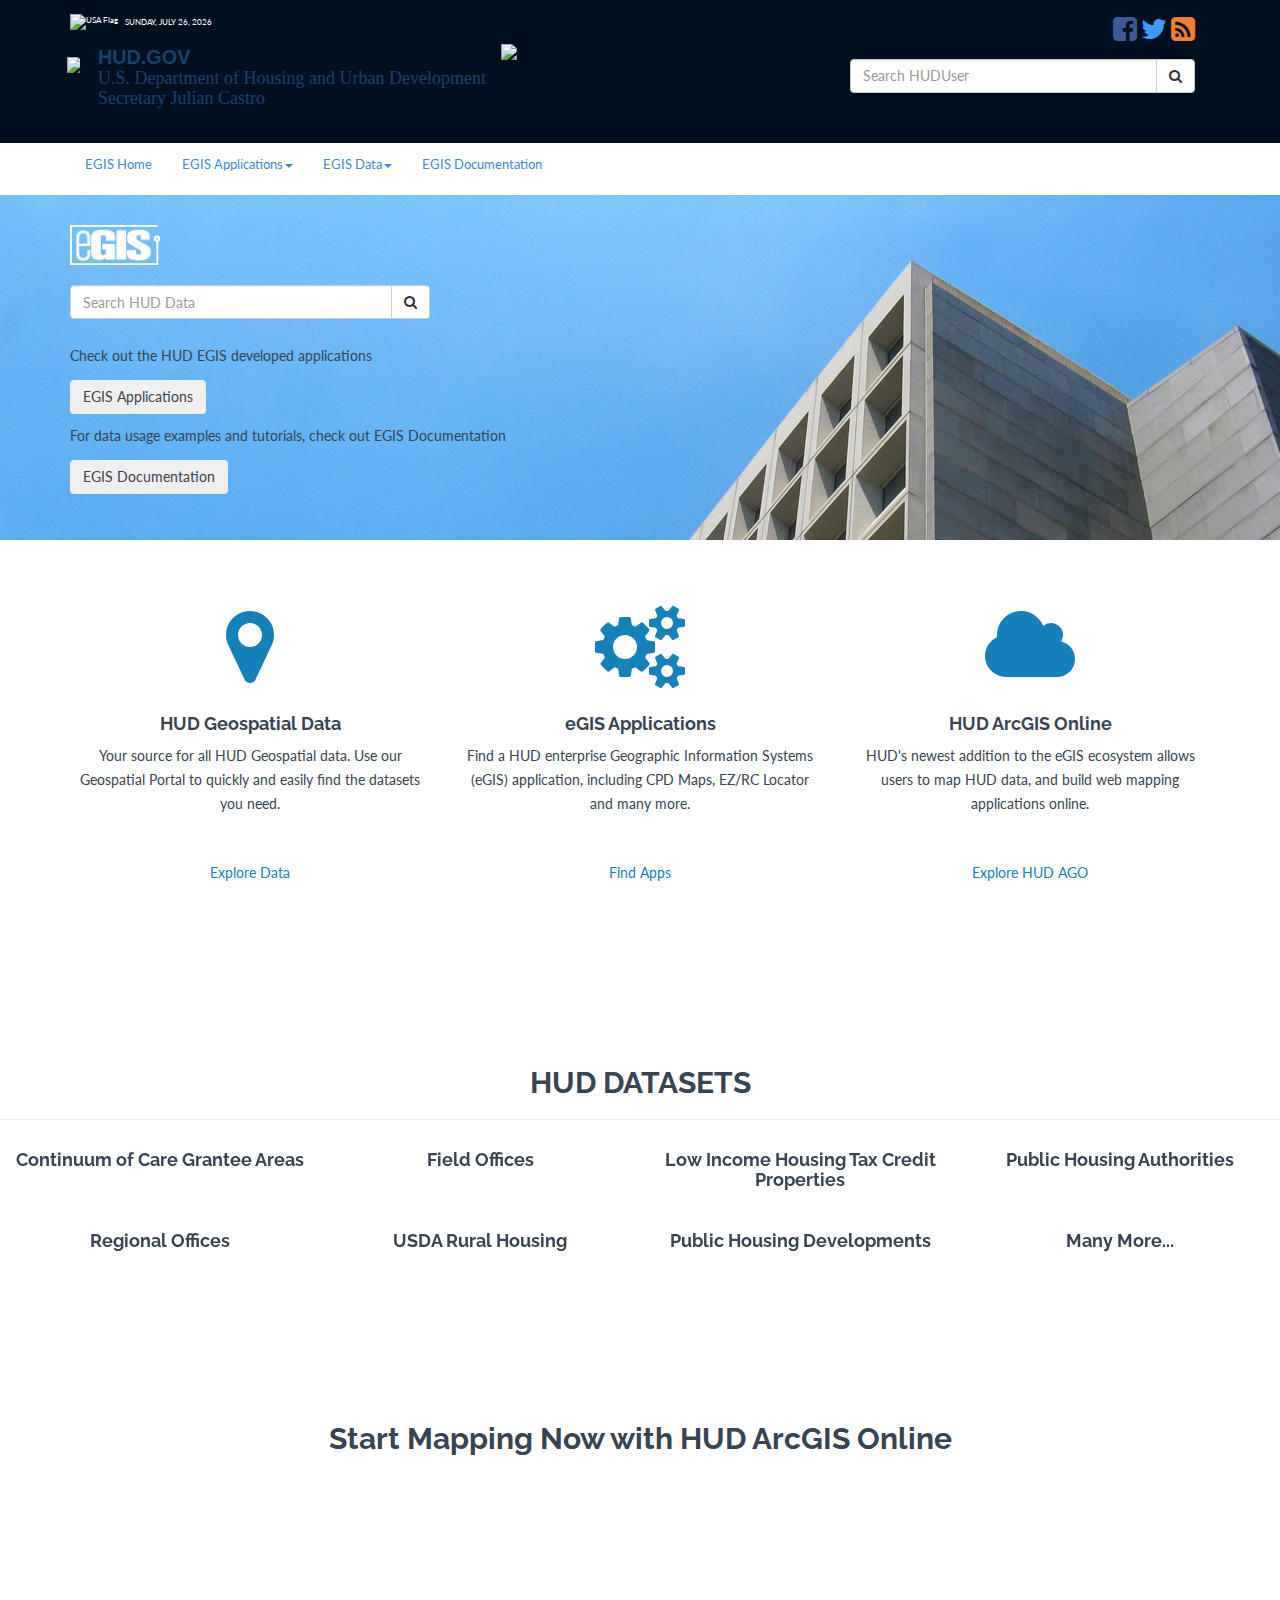
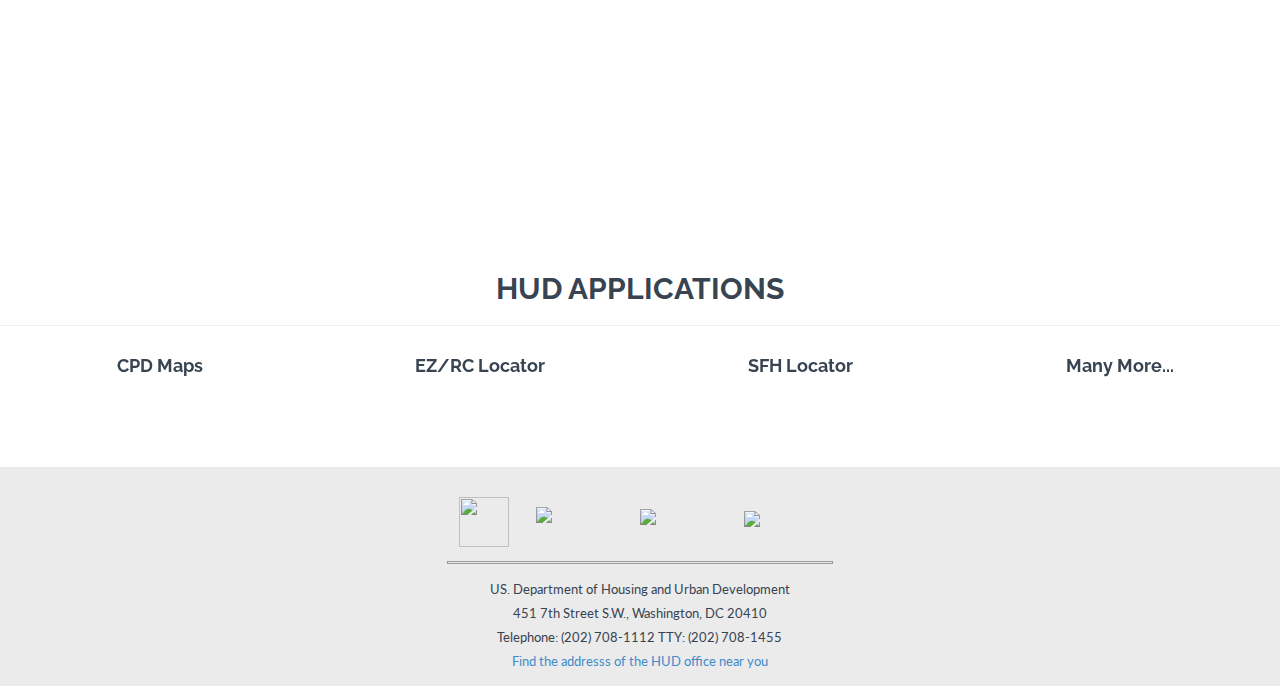
==== index.html @ 2d8fd002 "updated storefront design" ====
<!DOCTYPE html>
<html lang="en">
<head>
    <meta charset="utf-8">
    <meta http-equiv="X-UA-Compatible" content="IE=edge">
    <meta name="viewport" content="width=device-width, initial-scale=1">
    <meta name="description" content="">
    <meta name="author" content="">
    <link rel="apple-touch-icon" sizes="57x57" href="assets/ico/apple-touch-icon-57x57.png">
    <link rel="apple-touch-icon" sizes="60x60" href="assets/ico/apple-touch-icon-60x60.png">
    <link rel="apple-touch-icon" sizes="72x72" href="assets/ico/apple-touch-icon-72x72.png">
    <link rel="apple-touch-icon" sizes="76x76" href="assets/ico/apple-touch-icon-76x76.png">
    <link rel="apple-touch-icon" sizes="114x114" href="assets/ico/apple-touch-icon-114x114.png">
    <link rel="apple-touch-icon" sizes="120x120" href="assets/ico/apple-touch-icon-120x120.png">
    <link rel="apple-touch-icon" sizes="144x144" href="assets/ico/apple-touch-icon-144x144.png">
    <link rel="apple-touch-icon" sizes="152x152" href="assets/ico/apple-touch-icon-152x152.png">
    <link rel="apple-touch-icon" sizes="180x180" href="assets/ico/apple-touch-icon-180x180.png">
    <link rel="icon" type="image/png" href="assets/ico/favicon-32x32.png" sizes="32x32">
    <link rel="icon" type="image/png" href="assets/ico/android-chrome-192x192.png" sizes="192x192">
    <link rel="icon" type="image/png" href="assets/ico/favicon-95x96.png" sizes="96x96">
    <link rel="icon" type="image/png" href="assets/ico/favicon-16x16.png" sizes="16x16">
    <link rel="manifest" href="assets/ico/manifest.json">
    <meta name="msapplication-TileColor" content="#da532c">
    <meta name="msapplication-TileImage" content="assets/ico/mstile-144x144.png">
    <meta name="theme-color" content="#ffffff">

    <title>eGIS HUD</title>

    <!-- Bootstrap core CSS -->
    <link href="assets/css/bootstrap.css" rel="stylesheet">

    <!-- Custom styles for this template -->
    <link href="assets/css/style.css" rel="stylesheet">
    <!--<link href="assets/css/font-awesome.min.css" rel="stylesheet">-->
    <link rel="stylesheet" href="//maxcdn.bootstrapcdn.com/font-awesome/4.3.0/css/font-awesome.min.css">


    <!-- Just for debugging purposes. Don't actually copy this line! -->
    <!--[if lt IE 9]>
    <script src="../../assets/js/ie8-responsive-file-warning.js"></script><![endif]-->

    <!-- HTML5 shim and Respond.js IE8 support of HTML5 elements and media queries -->
    <!--[if lt IE 9]>
    <script src="https://oss.maxcdn.com/libs/html5shiv/3.7.0/html5shiv.js"></script>
    <script src="https://oss.maxcdn.com/libs/respond.js/1.4.2/respond.min.js"></script>
    <![endif]-->


    <script src="https://cdnjs.cloudflare.com/ajax/libs/modernizr/2.8.3/modernizr.min.js"></script>
</head>

<body>


<!-- Fixed navbar -->
<div class="navbar navbar-default navbar-fixed-top" role="navigation">
    <div class="container" >
        <!--<img src="http://www.huduser.org/portal/images/usaflag.gif" alt="USA Flag" width="21" height="13" style="position:absolute;">-->
        <div class="hidden-xs"><h7 style="color:white;font-size:.6em"><img src="http://www.huduser.org/portal/images/usaflag.gif" alt="USA Flag" width="21" height="13" hspace="0" vspace="0" style="padding-bottom:2px;padding-right:5px">
            <script language="JavaScript">

                var now = new Date();
                var days = new Array('SUNDAY','MONDAY','TUESDAY','WEDNESDAY','THURSDAY','FRIDAY','SATURDAY');
                var months = new Array('JANUARY','FEBRUARY','MARCH','APRIL','MAY','JUNE','JULY','AUGUST','SEPTEMBER','OCTOBER','NOVEMBER','DECEMBER');
                var date = ((now.getDate()<10) ? "0" : "")+ now.getDate();
                function fourdigits(number) {
                    return (number < 1000) ? number + 1900 : number;
                }
                today = days[now.getDay()] + ", " +
                months[now.getMonth()] + " " +
                date + ", " +
                (fourdigits(now.getYear())) ;
                document.write(today);

            </script></h7>
        </div>
        <div class="navbar-header">
            <button class="navbar-toggle" style="margin-top:auto; margin-bottom:auto; margin-right:0; font-size:1.3em; border:none" onclick="usersearch()" type="button" ><i class="fa fa-search"></i></button>
            <button id="ham-bx" class="navbar-toggle" style="margin-top:auto; margin-bottom:auto;margin-right:0;font-size:1.3em; border:none" data-toggle="collapse" data-target=".navbar-collapse"  type="button" style="border:none;"><i id="ham-x" class="fa fa-bars"></i></button>
            <a class="navbar-brand hidden-xs" href="index.html" title="eGIS HUD">
            <img style="margin:10px 0 0 -3px" src="http://www.huduser.org/portal/images/HUDUSER_logo2.png">
                </a>
            <a class="navbar-brand hidden-sm hidden-md hidden-lg" href="index.html" title="eGIS HUD" style="padding-right:0">
                <img style="margin:-10px 0 0 -3px" src="./assets/img/HU_logo_reversed_v5.png">
            </a>
            <a class="navbar-brand hidden-xs"><span>HUD.GOV</span><br>
            U.S. Department of Housing and Urban Development<br>
            Secretary Julian Castro</a>
            <a class="navbar-brand hidden-md hidden-sm hidden-xs"  href="http://portal.hud.gov/hudportal/HUD"><img style="margin-top:-13px" src="http://www.huduser.org/portal/css/images/HUD_logo2.png"></a>
        </div>
        <div class="navbar-collapse collapse navbar-right">
            <ul class="nav navbar-nav">
                <li>
                    <form class="navbar-form navbar-right hidden-xs" role="search" action="javascript: hudsearch2()">
                        <div class="form-group navbar-right col-sm-4 hidden-xs" style="margin-top:-50px">
                            <div class="text-right" style="margin-top:-25px;margin-bottom:15px">
                                <a id="facebook" href="http://www.facebook.com/pages/Washington-DC/HUD-USER/183685747712" style=""><i class="fa fa-facebook-square fa-2x"></i></a>
                                <a id="twitter-icon" href="http://twitter.com/HUDUSERNEWS"><i class="fa fa-twitter fa-2x"></i></a>
                                <a id="rss" href="http://www.huduser.org/portal/rss.html"><i class="fa fa-rss-square fa-2x"></i></a>
                            </div>
                            <div class="input-group">
                                <input type="text" class="form-control" placeholder="Search HUDUser" id="hudusersearch2">
                                <span class="input-group-btn">
                                    <button class="btn btn-default" onclick="hudsearch2()" type="button"><i class="fa fa-search"></i></button>
                                </span>
                            </div><!-- /input-group -->

                        </div>
                    </form>
                </li>
            </ul>
            <div class="container hidden-lg hidden-md hidden-sm" style="background:rgb(29,68,140);margin:0;padding:0">
                <ul align="center" class="nav navbar-nav" style="width:100%">
                    <li class="active"><a href="index.html">HOME</a></li>
                    <li class="dropdown">
                        <a href="intro.html" class="dropdown-toggle" data-toggle="dropdown" role="button" aria-expanded="false">ABOUT PD&R<span class="caret"></span></a>
                        <ul class="dropdown-menu" role="menu">
                            <li><a href="http://www.huduser.org/portal/about/pdrabout.html">About PD&R</a></li>
                            <li><a href="http://www.huduser.org/portal/publications/other/biennial_2013_2014.html">Binennial Report FY2013-2014</a></li>
                            <li><a href="http://www.huduser.org/portal/about/careers.html">Careers</a></li>
                            <li><a href="http://www.huduser.org/portal/about/events.html">Events</a></li>
                            <li><a href="http://www.huduser.org/portal/about/secaward.html">HUD Secretary's Award</a></li>
                            <li><a href="http://www.huduser.org/portal/publications/affhsg/strategic_plan_2014.html">HUD Strategic Plan 2014-2018</a></li>
                            <li><a href="http://www.huduser.org/hud_timeline/">HUD Historical Timeline</a></li>
                            <li><a href="http://www.huduser.org/portal/about/mission_and_background.html">Mission and Background</a></li>

                            <li class="dropdown dropdown-submenu dropdown-toggle" role="menu">
                                <a href="#" class="dropdown-toggle" data-toggle="dropdown">Organizational Charts</a>
                                <ul class="dropdown-menu">
                                    <li><a href="http://www.huduser.org/portal/about/org_charts.html">PD&R Organizational Chart</a></li>
                                    <li><a href="http://www.huduser.org/portal/about/org_charts.html">PD&R Field Economist Organizational Chart</a></li>
                                    <li><a href="http://www.huduser.org/portal/about/pdrdvsn_desc.html">Office/Division Descriptions</a></li>
                                </ul>
                            </li>

                            <li class="dropdown dropdown-submenu dropdown-toggle" role="menu">
                                <a href="#" class="dropdown-toggle" data-toggle="dropdown">Research</a>
                                <ul class="dropdown-menu">
                                    <li><a href="http://www.huduser.org/portal/about/research.html">Research</a></li>
                                    <li><a href="http://www.huduser.org/portal/about/current_research.html">Current Research</a></li>
                                    <li><a href="http://www.huduser.org/portal/oup/research_partnerships.html">Research Partnerships</a></li>
                                    <li><a href="http://www.huduser.org/portal/about/pdr_roadmap.html">Research Roadmap</a></li>
                                </ul>
                            </li>

                            <li><a href="http://www.huduser.org/portal/oup/home.html">The Office of University Partnerships (OUP)</a></li>
                        </ul>
                    </li>
                    <li class="dropdown">
                        <a href="intro.html" class="dropdown-toggle" data-toggle="dropdown" role="button" aria-expanded="false">RESEARCH & PUBLICATIONS<span class="caret"></span></a>
                        <ul class="dropdown-menu" role="menu">
                            <li><a href="intro.html">ABOUT PD&R</a></li>
                            <li><a href="intro.html">ABOUT PD&R</a></li>
                        </ul>
                    </li>
                    <li class="dropdown">
                        <a href="intro.html" class="dropdown-toggle" data-toggle="dropdown" role="button" aria-expanded="false">DATASETS<span class="caret"></span></a>
                        <ul class="dropdown-menu" role="menu">
                            <li><a href="intro.html">ABOUT PD&R</a></li>
                            <li><a href="intro.html">ABOUT PD&R</a></li>
                        </ul>
                    </li>
                    <li class="dropdown">
                        <a href="intro.html" class="dropdown-toggle" data-toggle="dropdown" role="button" aria-expanded="false">INITIATIVES<span class="caret"></span></a>
                        <ul class="dropdown-menu" role="menu">
                            <li><a href="intro.html">ABOUT PD&R</a></li>
                            <li><a href="intro.html">ABOUT PD&R</a></li>
                        </ul>
                    </li>
                    <li class="dropdown">
                        <a href="intro.html" class="dropdown-toggle" data-toggle="dropdown" role="button" aria-expanded="false">QUICK LINKS<span class="caret"></span></a>
                        <ul class="dropdown-menu" role="menu">
                            <li><a href="intro.html">ABOUT PD&R</a></li>
                            <li><a href="intro.html">ABOUT PD&R</a></li>
                        </ul>
                    </li>
                    <li><a href="docs.html">EVENTS</a></li>
                </ul>
            </div>
        </div>
        <!--/.nav-collapse -->
        <div id="searchtoggle" style="background-color:rgba(0,0,0,0)">
            <form class="navbar-form navbar-right" role="search" action="javascript: hudsearch()">
                <div class="form-group navbar-right col-sm-4">
                    <div class="input-group">
                        <input type="text" class="form-control" placeholder="Search HUDUser" id="hudusersearch">
                                <span class="input-group-btn">
                                    <button class="btn btn-default" onclick="hudsearch()" type="button"><i class="fa fa-search"></i></button>
                                </span>
                    </div><!-- /input-group -->
                </div>
            </form>
        </div>
    </div>
</div>
<div class="hidden-xs" style="background:white;width:100%">
    <div class="container" style="margin-top:140px;background:white;margin-bottom:5px">
        <ul id="link-bar" align="center" class="nav navbar-nav" style="font-size:.9em">
            <li class="active"><a href="index.html">EGIS Home</a></li>
            <li class="dropdown">
                <a href="applications.html" class="dropdown-toggle" data-toggle="dropdown" role="button" aria-expanded="false">EGIS Applications<span class="caret"></span></a>
                <ul class="dropdown-menu" role="menu">
                    <li><a href="http://egis.hud.gov/ezrclocator">EZ/RC Locator</a></li>
                    <li><a href="http://sfgis.hud.gov/index.html">SFH Locator</a></li>
                    <li><a href="http://egis.hud.gov/cpdmaps/">CPD Maps</a></li>
                    <li><a href="http://lai.locationaffordability.info">LAI</a></li>
                    <li><a href="applications.html">View All</a></li>
                </ul>
            </li>
            <li class="dropdown">
                <a href="http://applications.html" class="dropdown-toggle" data-toggle="dropdown" role="button" aria-expanded="false">EGIS Data<span class="caret"></span></a>
                <ul class="dropdown-menu" role="menu">
                    <li><a href="http://egis.hud.opendata.arcgis.com#/datasets?q=Fair Market Rents">Fair Market Rents</a></li>
                    <li><a href="http://egis.hud.opendata.arcgis.com#/datasets?q=Public Housing Buildings">Public Housing Buildings</a></li>
                    <li><a href="#">Public Housing Developments</a></li>
                    <li><a href="#">Qualified Census Tract Locator</a></li>
                    <li><a href="http://egis.hud.opendata.arcgis.com">View All</a></li>
                </ul>
            </li>
            <li><a href="docs.html">EGIS Documentation</a></li>
        </ul>
    </div>
</div>

<div id="map-par">
    <div class="container">
        <!--<h1 class="hud-title">HUD GEO</h1>-->
        <img src="assets/img/egis_1.gif" style="height:40px;margin-bottom:20px">
        <div id="search-par" class="col-xs-12" style="padding-left:0">
            <form class="" role="search" action="javascript: search()">
                <div class="form-group col-sm-4" style="padding-left:0;margin-left:0">
                    <div class="input-group">
                        <input type="text" class="form-control" placeholder="Search HUD Data" id="search-input">
                                <span class="input-group-btn">
                                    <button class="btn btn-default" onclick="search()" type="button"><i class="fa fa-search"></i></button>
                                </span>
                    </div><!-- /input-group -->
                </div>
            </form>
        </div>
        <div class="col-xs-12" style="padding-left:0">
            <p>Check out the HUD EGIS developed applications</p>
            <button onclick="window.location = './applications.html'" class="btn">EGIS Applications</button>
        </div>
        <div class="col-xs-12" style="padding-left:0">
            <p>For data usage examples and tutorials, check out EGIS Documentation</p>
            <button onclick="window.location = './docs.html'" class="btn">EGIS Documentation</button>
        </div>

    </div>
</div>

<!-- *****************************************************************************************************************
 CONTAINER DIV
 ***************************************************************************************************************** -->
<div id="contain-par" style="position: absolute; width:100%; top: 540px; background-color:white; z-index: 2;">

    <!-- *****************************************************************************************************************
     QUICK LINKS
     ***************************************************************************************************************** -->
    <div id="service" style="margin-top:50px">
        <div class="container">
            <div class="row centered">
                <div class="col-md-4">
                    <i class="fa fa-map-marker" style="font-size:6em"></i>
                    <h4>HUD Geospatial Data</h4>

                    <p>Your source for all HUD Geospatial data. Use our Geospatial Portal to quickly and easily find the
                        datasets you need.</p>

                    <p><br/><a href="" class="btn btn-theme">Explore Data</a></p>
                </div>
                <div class="col-md-4">
                    <i class="fa fa-gears" style="font-size:6em"></i>
                    <h4>eGIS Applications</h4>

                    <p>Find a HUD enterprise Geographic Information Systems (eGIS) application, including CPD Maps,
                        EZ/RC Locator and many more.</p>

                    <p><br/><a href="http://zillowhack.hud.opendata.arcgis.com" class="btn btn-theme">Find Apps</a>
                    </p>
                </div>
                <div class="col-md-4">
                    <i class="fa fa-cloud" style="font-size:6em"></i>
                    <h4>HUD ArcGIS Online</h4>

                    <p>HUD's newest addition to the eGIS ecosystem allows users to map HUD data, and build web mapping
                        applications online.</p>

                    <p><br/><a href="docs.html" class="btn btn-theme">Explore HUD AGO</a></p>
                </div>
            </div>
        </div>
    </div>

    <!-- *****************************************************************************************************************
     DATASET SECTION
     ***************************************************************************************************************** -->
    <div id="portfoliowrap">
        <h2>HUD DATASETS</h2>
        <hr>

        <div class="portfolio-centered">
            <div class="recentitems portfolio">
                <div class="portfolio-item graphic-design">
                    <div class="he-wrap tpl6">
                        <h4>Continuum of Care Grantee Areas</h4>
                        <img src="assets/img/dataset_icons/coc.png" alt="">

                        <div class="he-view">
                            <div class="bg a0" data-animate="fadeIn">
                                <h3 class="a1" data-animate="fadeInDown">Continuum of Care Grantee Areas</h3>
                                <a href="http://zillowhack.hud.opendata.arcgis.com/datasets/e29dca94b6924766a124d7c767e03b75_0"
                                   class="dmbutton a2" data-animate="fadeInUp"><i class="fa fa-search"></i></a>
                                <a href="http://services.arcgis.com/VTyQ9soqVukalItT/arcgis/rest/services/FairMarketRents/FeatureServer/0/query?outFields=*&where=1%3D1"
                                   class="dmbutton a2" data-animate="fadeInUp"><i class="fa fa-link"></i></a>
                            </div>
                            <!-- he bg -->
                        </div>
                        <!-- he view -->
                    </div>
                    <!-- he wrap -->
                </div>
                <!-- end col-12 -->

                <div class="portfolio-item web-design">
                    <div class="he-wrap tpl6">
                        <h4>Field Offices</h4>
                        <img src="assets/img/dataset_icons/Field%20Offices.png" alt="">

                        <div class="he-view">
                            <div class="bg a0" data-animate="fadeIn">
                                <h3 class="a1" data-animate="fadeInDown">Field Offices</h3>
                                <a href="http://zillowhack.hud.opendata.arcgis.com/datasets/42c4d3d6648c4d5196fa0002af457383_0"
                                   class="dmbutton a2" data-animate="fadeInUp"><i class="fa fa-search"></i></a>
                                <a href="http://services.arcgis.com/VTyQ9soqVukalItT/arcgis/rest/services/HCVByTract/FeatureServer/0/query?outFields=*&where=1%3D1"
                                   class="dmbutton a2" data-animate="fadeInUp"><i class="fa fa-link"></i></a>
                            </div>
                            <!-- he bg -->
                        </div>
                        <!-- he view -->
                    </div>
                    <!-- he wrap -->
                </div>
                <!-- end col-12 -->

                <div class="portfolio-item graphic-design">
                    <div class="he-wrap tpl6">
                        <h4>Low Income Housing Tax Credit Properties</h4>
                        <img src="assets/img/dataset_icons/lihtc.png" alt="">

                        <div class="he-view">
                            <div class="bg a0" data-animate="fadeIn">
                                <h3 class="a1" data-animate="fadeInDown">Low Income Housing Tax Credit Properties</h3>
                                <a href="http://zillowhack.hud.opendata.arcgis.com/datasets/c0d79831f95c46018349657dc768ddc4_0"
                                   class="dmbutton a2" data-animate="fadeInUp"><i class="fa fa-search"></i></a>
                                <a href="http://services.arcgis.com/VTyQ9soqVukalItT/arcgis/rest/services/LIHTC/FeatureServer/0/query?outFields=*&where=1%3D1"
                                   class="dmbutton a2" data-animate="fadeInUp"><i class="fa fa-link"></i></a>
                            </div>
                            <!-- he bg -->
                        </div>
                        <!-- he view -->
                    </div>
                    <!-- he wrap -->
                </div>
                <!-- end col-12 -->

                <div class="portfolio-item graphic-design">
                    <div class="he-wrap tpl6">
                        <h4>Public Housing Authorities</h4>
                        <img src="assets/img/dataset_icons/pha.png" alt="">

                        <div class="he-view">
                            <div class="bg a0" data-animate="fadeIn">
                                <h3 class="a1" data-animate="fadeInDown">Public Housing Authorities</h3>
                                <a href="http://zillowhack.hud.opendata.arcgis.com/datasets/c55eb46fbc3b472cabd0c2a41f805261_0"
                                   class="dmbutton a2" data-animate="fadeInUp"><i class="fa fa-search"></i></a>
                                <a href="http://services.arcgis.com/VTyQ9soqVukalItT/arcgis/rest/services/MultiFamilyProperties/FeatureServer/0/query?outFields=*&where=1%3D1"
                                   class="dmbutton a2" data-animate="fadeInUp"><i class="fa fa-link"></i></a>
                            </div>
                            <!-- he bg -->
                        </div>
                        <!-- he view -->
                    </div>
                    <!-- he wrap -->
                </div>
                <!-- end col-12 -->

                <div class="portfolio-item books">
                    <div class="he-wrap tpl6">
                        <h4>Regional Offices</h4>
                        <img src="assets/img/dataset_icons/Regional%20Offices.png" alt="">

                        <div class="he-view">
                            <div class="bg a0" data-animate="fadeIn">
                                <h3 class="a1" data-animate="fadeInDown">Regional Offices</h3>
                                <a href="http://zillowhack.hud.opendata.arcgis.com/datasets/0e99651ec61242648f3128e8fd36be4d_0"
                                   class="dmbutton a2" data-animate="fadeInUp"><i class="fa fa-search"></i></a>
                                <a href="http://services.arcgis.com/VTyQ9soqVukalItT/arcgis/rest/services/PublicHousingAuthorities/FeatureServer/0/query?outFields=*&where=1%3D1"
                                   class="dmbutton a2" data-animate="fadeInUp"><i class="fa fa-link"></i></a>
                            </div>
                            <!-- he bg -->
                        </div>
                        <!-- he view -->
                    </div>
                    <!-- he wrap -->
                </div>
                <!-- end col-12 -->

                <div class="portfolio-item graphic-design">
                    <div class="he-wrap tpl6">
                        <h4>USDA Rural Housing</h4>
                        <img src="assets/img/dataset_icons/USDA%20Rural%20Housing.png" alt="">

                        <div class="he-view">
                            <div class="bg a0" data-animate="fadeIn">
                                <h3 class="a1" data-animate="fadeInDown">USDA Rural Housing</h3>
                                <a href="http://zillowhack.hud.opendata.arcgis.com/datasets/2a462f6b548e4ab8bfd9b2523a3db4e2_0"
                                   class="dmbutton a2" data-animate="fadeInUp"><i class="fa fa-search"></i></a>
                                <a href="http://services.arcgis.com/VTyQ9soqVukalItT/arcgis/rest/services/PublicHousingBuildings/FeatureServer/0/query?outFields=*&where=1%3D1"
                                   class="dmbutton a2" data-animate="fadeInUp"><i class="fa fa-link"></i></a>
                            </div>
                            <!-- he bg -->
                        </div>
                        <!-- he view -->
                    </div>
                    <!-- he wrap -->
                </div>
                <!-- end col-12 -->

                <div class="portfolio-item books">
                    <div class="he-wrap tpl6">
                        <h4>Public Housing Developments</h4>
                        <img src="assets/img/dataset_icons/phd.png" alt="">

                        <div class="he-view">
                            <div class="bg a0" data-animate="fadeIn">
                                <h3 class="a1" data-animate="fadeInDown">Public Housing Developments</h3>
                                <a href="http://zillowhack.hud.opendata.arcgis.com/datasets/1cef73e2612f4cf7a46f8e40108d72bc_0"
                                   class="dmbutton a2" data-animate="fadeInUp"><i class="fa fa-search"></i></a>
                                <a href="http://services.arcgis.com/VTyQ9soqVukalItT/arcgis/rest/services/PublicHousingDevelopments/FeatureServer/0/query?outFields=*&where=1%3D1"
                                   class="dmbutton a2" data-animate="fadeInUp"><i class="fa fa-link"></i></a>
                            </div>
                            <!-- he bg -->
                        </div>
                        <!-- he view -->
                    </div>
                    <!-- he wrap -->
                </div>
                <!-- end col-12 -->

                <div class="portfolio-item graphic-design">
                    <div class="he-wrap tpl6">
                        <h4>Many More...</h4>
                        <img src="assets/img/dataset_icons/hq.png" alt="">

                        <div class="he-view">
                            <div class="bg a0" data-animate="fadeIn">
                                <h3 class="a1" data-animate="fadeInDown">Many More...</h3>
                                <a href="http://zillowhack.hud.opendata.arcgis.com/datasets/27b53ea69f98474eb002ac3b9c6b51eb_0"
                                   class="dmbutton a2" data-animate="fadeInUp"><i class="fa fa-search"></i></a>
                                <a href="http://services.arcgis.com/VTyQ9soqVukalItT/arcgis/rest/services/LocationAffordabilityIndexData/FeatureServer/0/query?outFields=*&where=1%3D1"
                                   class="dmbutton a2" data-animate="fadeInUp"><i class="fa fa-link"></i></a>
                            </div>
                            <!-- he bg -->
                        </div>
                        <!-- he view -->
                    </div>
                    <!-- he wrap -->
                </div>
                <!-- end col-12 -->


            <!-- where to add additional datasets-->

            </div>
            <!-- portfolio -->
        </div>
        <!-- portfolio container -->
    </div>
    <!--/Portfoliowrap -->


    <!-- *****************************************************************************************************************
     MIDDLE CONTENT
     ***************************************************************************************************************** -->

    <!-- *****************************************************************************************************************
     TESTIMONIALS
     ***************************************************************************************************************** -->
    <div id="twrap">
        <div class="container centered">
            <div class="row">
                <div class="col-lg-8 col-lg-offset-2">
                    <h2>Start Mapping Now with HUD ArcGIS Online</h2>
                    <br>
                    <a href="http://hud.maps.arcgis.com/"
                       class="dmbutton a2" data-animate="fadeInUp"><h4>Go to ArcGIS Online</h4></i></a>
                </div>
            </div>
            <! --/row -->
        </div>
        <! --/container -->
    </div>
    <! --/twrap -->

    <!-- *****************************************************************************************************************
     APPLICATIONS SECTION
     ***************************************************************************************************************** -->
    <div id="appwrap">
        <h2>HUD APPLICATIONS</h2>
        <hr>

        <div class="portfolio-centered">
            <div class="recentitems portfolio">
                <div class="portfolio-item graphic-design">
                    <div class="he-wrap tpl6">
                        <h4>CPD Maps</h4>
                        <img src="assets/img/app_icons/cpd_maps.PNG" alt="">

                        <div class="he-view">
                            <div class="bg a0" data-animate="fadeIn">
                                <h3 class="a1" data-animate="fadeInDown">CPD Maps</h3>
                                <a href="cpd-maps.html"
                                   class="dmbutton a2" data-animate="fadeInUp"><i class="fa fa-search"></i></a>
                            </div>
                            <!-- he bg -->
                        </div>
                        <!-- he view -->
                    </div>
                    <!-- he wrap -->
                </div>
                <!-- end col-12 -->

                <div class="portfolio-item web-design">
                    <div class="he-wrap tpl6">
                        <h4>EZ/RC Locator</h4>
                        <img src="assets/img/app_icons/ez_rc.PNG" alt="">

                        <div class="he-view">
                            <div class="bg a0" data-animate="fadeIn">
                                <h3 class="a1" data-animate="fadeInDown">EZ/RC Locator</h3>
                                <a href="http://zillowhack.hud.opendata.arcgis.com/datasets/42c4d3d6648c4d5196fa0002af457383_0"
                                   class="dmbutton a2" data-animate="fadeInUp"><i class="fa fa-search"></i></a>
                                <a href="http://services.arcgis.com/VTyQ9soqVukalItT/arcgis/rest/services/HCVByTract/FeatureServer/0/query?outFields=*&where=1%3D1"
                                   class="dmbutton a2" data-animate="fadeInUp"><i class="fa fa-link"></i></a>
                            </div>
                            <!-- he bg -->
                        </div>
                        <!-- he view -->
                    </div>
                    <!-- he wrap -->
                </div>
                <!-- end col-12 -->

                <div class="portfolio-item graphic-design">
                    <div class="he-wrap tpl6">
                        <h4>SFH Locator</h4>
                        <img src="assets/img/app_icons/sfh2.png" alt="">

                        <div class="he-view">
                            <div class="bg a0" data-animate="fadeIn">
                                <h3 class="a1" data-animate="fadeInDown">SFH Locator</h3>
                                <a href="http://zillowhack.hud.opendata.arcgis.com/datasets/c0d79831f95c46018349657dc768ddc4_0"
                                   class="dmbutton a2" data-animate="fadeInUp"><i class="fa fa-search"></i></a>
                                <a href="http://services.arcgis.com/VTyQ9soqVukalItT/arcgis/rest/services/LIHTC/FeatureServer/0/query?outFields=*&where=1%3D1"
                                   class="dmbutton a2" data-animate="fadeInUp"><i class="fa fa-link"></i></a>
                            </div>
                            <!-- he bg -->
                        </div>
                        <!-- he view -->
                    </div>
                    <!-- he wrap -->
                </div>
                <!-- end col-12 -->

                <div class="portfolio-item graphic-design">
                    <div class="he-wrap tpl6">
                        <h4>Many More...</h4>
                        <img src="assets/img/app_icons/app_browse_frame.png" alt="">

                        <div class="he-view">
                            <div class="bg a0" data-animate="fadeIn">
                                <h3 class="a1" data-animate="fadeInDown">More EGIS Apps</h3>
                                <a href="applications.html"
                                   class="dmbutton a2" data-animate="fadeInUp"><i class="fa fa-search"></i></a>
                            </div>
                            <!-- he bg -->
                        </div>
                        <!-- he view -->
                    </div>
                    <!-- he wrap -->
                </div>
                <!-- end col-12 -->
            </div>
            <!-- portfolio -->
        </div>
        <!-- portfolio container -->
    </div>
    <!--/Portfoliowrap -->
    <div class="footer col-xs-12" style="background-color: rgb(235, 235, 235)">
        <div class="col-md-12" style="margin-top:30px; padding:0;">
            <div class="col-xs-3 col-sm-offset-2 col-sm-2 col-md-offset-2 col-md-2 col-lg-offset-4 col-lg-1">
                <img style="display:block; height:50px; width:50px; margin:auto; padding-left:0" src="http://54.164.175.247/static/lib/img/hudseal_teal_1.gif">
            </div>
            <div class="col-xs-3 col-sm-2 col-md-2 col-lg-1" style="padding:0; margin:0;">
                <img style="display:block; margin:auto; margin-top:10px" src="http://portal.hud.gov/hudportal/images/hudimg?id=footerwhitehouse.gif">
            </div>
            <div class="col-xs-3 col-sm-2 col-md-2 col-lg-1" style="padding:0; margin:0;">
                <img style="display:block; margin:auto; margin-top:12px" src="http://portal.hud.gov/hudportal/images/hudimg?id=footerusa.gov.gif">
            </div>
            <div class="col-xs-3 col-sm-2 col-md-2 col-lg-1" style="padding:0; margin:0">
                <img style="display:block; margin:auto; margin-top:14px" src="http://portal.hud.gov/hudportal/images/hudimg?id=fairhousing.gif">
            </div>
        </div>
        <div class="col-xs-12 col-sm-offset-2 col-sm-8 col-md-offset-2 col-md-8 col-lg-offset-4 col-lg-4" style="text-align:center; color:rgb(29, 65, 108)">

            <hr style="display:block; height: 1px; border: 0; border:1px double #999; margin: 1em 0; padding:0;">
            <p style="font-size:0.9em">
                US. Department of Housing and Urban Development<br>
                451 7th Street S.W., Washington, DC 20410<br>
                Telephone: (202) 708-1112    TTY: (202) 708-1455<br>
                <a href="http://portal.hud.gov/hudportal/HUD?src=/localoffices">Find the addresss of the HUD office near you</a>
            </p>
        </div>
    </div>
</div>


<!-- *****************************************************************************************************************
 FOOTER
 ***************************************************************************************************************** -->



<!--<div id="footerwrap">-->
    <!--<div class="container">-->
        <!--<div class="row">-->
            <!--<div class="col-lg-4">-->
                <!--<h4>About PD&R</h4>-->

                <!--<div class="hline-w"></div>-->
                <!--<p>The U.S. Department of Housing and Urban Development's (HUD's) Office of Policy Development and-->
                    <!--Research (PD&R) supports the Department's efforts to help create cohesive, economically healthy-->
                    <!--communities.</p>-->
            <!--</div>-->
            <!--<div class="col-lg-4">-->
                <!--<h4>Social Links</h4>-->

                <!--<div class="hline-w"></div>-->
                <!--<p>-->
                    <!--<a href=""-->
                       <!--onclick="window.open('https://twitter.com/share', 'newwindow', 'width=550, height=450'); return false;"><i-->
                            <!--class="fa fa-twitter"></i></a>-->
                    <!--<a href="//www.reddit.com/submit"-->
                       <!--onclick="window.open('//www.reddit.com/submit?url=' + encodeURIComponent(window.location), 'newwindow', 'width=550, height=450'); return false;"><i-->
                            <!--class="fa fa-reddit"></i></a>-->
                    <!--<a href="https://news.ycombinator.com/submit"-->
                       <!--onclick="window.open('http://news.ycombinator.com/submitlink?u='+encodeURIComponent(document.location), 'newwindow', 'width=550, height=450'); return false;">-->
                        <!--<i class="fa fa-hacker-news"></i>-->
                    <!--</a>-->
                    <!--<a href=""-->
                       <!--onclick="window.open('http://www.facebook.com/sharer.php?u=%22'+encodeURIComponent(document.location), 'newwindow', 'width=550, height=450'); return false;">-->
                        <!--<i class="fa fa-facebook"></i>-->
                    <!--</a>-->
                    <!--<a href=""-->
                       <!--onclick="window.open('http://www.linkedin.com/shareArticle?mini=true&url=http://http://hudegis.github.io/&title=HUD%20Zillow%20Hackathonarticle&summary=Best%20hackathon%20in%20the%20galaxy&source=HUD', 'newwindow', 'width=550, height=450'); return false;"><i-->
                            <!--class="fa fa-linkedin"></i></a>-->

                    <!--<a href=""-->
                       <!--onclick="window.open('https://plusone.google.com/_/+1/confirm?hl=en&url=<?php if(is_home()){echo home_url();}else{the_permalink();} ?>', 'newwindow', 'width=550, height=450'); return false;"><i-->
                            <!--class="fa fa-google-plus"></i></a>-->
                <!--</p>-->
            <!--</div>-->
            <!--<div class="col-lg-4">-->
                <!--<h4>PD&R HQ</h4>-->

                <!--<div class="hline-w"></div>-->
                <!--<p>-->
                    <!--451 7th Street S.W.<br/>-->
                    <!--Washington, DC 20410<br/>-->
                    <!--Telephone: (202) 708-1112<br/>-->
                    <!--TTY: (202) 708-1455<br/>-->
                <!--</p>-->
            <!--</div>-->

        <!--</div>-->
        <!--/row -->
    <!--</div>-->
    <!--/container -->
<!--</div>-->
<!--/footerwrap -->

<!-- Bootstrap core JavaScript
================================================== -->
<!-- Placed at the end of the document so the pages load faster -->
<script src="https://ajax.googleapis.com/ajax/libs/jquery/1.11.0/jquery.min.js"></script>
<script src="assets/js/bootstrap.min.js"></script>
<script src="assets/js/retina-1.1.0.js"></script>
<script src="assets/js/jquery.hoverdir.js"></script>
<script src="assets/js/jquery.hoverex.min.js"></script>
<script src="assets/js/jquery.prettyPhoto.js"></script>
<script src="assets/js/jquery.isotope.min.js"></script>
<script src="assets/js/custom.js"></script>


<script>
    // Portfolio
    (function ($) {
        "use strict";
        var $container = $('.portfolio'),
                $items = $container.find('.portfolio-item'),
                portfolioLayout = 'fitRows';

        if ($container.hasClass('portfolio-centered')) {
            portfolioLayout = 'masonry';
        }

        $container.isotope({
            filter: '*',
            animationEngine: 'best-available',
            layoutMode: portfolioLayout,
            animationOptions: {
                duration: 750,
                easing: 'linear',
                queue: false
            },
            masonry: {}
        }, refreshWaypoints());

        function refreshWaypoints() {
            setTimeout(function () {
            }, 1000);
        }

        $('nav.portfolio-filter ul a').on('click', function () {
            var selector = $(this).attr('data-filter');
            $container.isotope({filter: selector}, refreshWaypoints());
            $('nav.portfolio-filter ul a').removeClass('active');
            $(this).addClass('active');
            return false;
        });

        function getColumnNumber() {
            var winWidth = $(window).width(),
                    columnNumber = 1;

            if (winWidth > 1200) {
                columnNumber = 4;
            } else if (winWidth > 950) {
                columnNumber = 4;
            } else if (winWidth > 600) {
                columnNumber = 3;
            } else if (winWidth > 400) {
                columnNumber = 2;
            } else if (winWidth > 250) {
                columnNumber = 1;
            }
            return columnNumber;
        }

        function setColumns() {
            var winWidth = $(window).width(),
                    columnNumber = getColumnNumber(),
                    itemWidth = Math.floor(winWidth / columnNumber);

            $container.find('.portfolio-item').each(function () {
                $(this).css({
                    width: itemWidth + 'px'
                });
            });
        }

        function setPortfolio() {
            setColumns();
            $container.isotope('reLayout');
        }

        $container.imagesLoaded(function () {
            setPortfolio();
        });

        $(window).on('resize', function () {
            setPortfolio();
        });
    })(jQuery);
</script>
<script>
    $('#ham-bx').click(function(){
        $( this ).find('i').toggleClass('fa-bars fa-close')
    })

</script>
<script>
    $(window).bind('scroll', function (e) {
        parallaxScroll();
    });

    function parallaxScroll() {
        var scrolled = $(window).scrollTop();
        var mq = window.innerWidth;
        if(mq <= 767) {
//            $('#map-par').css('top', (65 - (scrolled * .31)) + 'px');
//            $('#search-par').css('top', (175 - (scrolled * .31)) + 'px');
//            $('#contain-par').css('top', (540 - (scrolled * .75)) + 'px');

        } else {
//            $('#map-par').css('top', (65 - (scrolled * .31)) + 'px');
//            $('#search-par').css('top', (260 - (scrolled * .31)) + 'px');
//            $('#contain-par').css('top', (540 - (scrolled * .75)) + 'px');

        }


    }
</script>
<script>
    (function($){
        $(document).ready(function(){
            $('ul.dropdown-menu [data-toggle=dropdown]').on('click', function(event) {
                event.preventDefault();
                event.stopPropagation();
                $(this).parent().siblings().removeClass('open');
                $(this).parent().toggleClass('open');
            });
        });
    })(jQuery);
</script>
<script>
    $(document).ready(function(){
        $('#searchtoggle').hide();
    });

    function search() {
        window.location = 'http://egis.hud.opendata.arcgis.com/' + 'datasets?q=' + document.getElementById('search-input').value
    }
    function hudsearch() {
        window.location ='http://www.huduser.org/portal/index.php?qgoogle='+document.getElementById('hudusersearch').value+'&btnG.x=0&btnG.y=0&btnG=Go&q=search&entqr=0&sort=date%3AD%3AL%3Ad1&output=xml_no_dtd&lr=lang_en%7Clang_es&client=CMS&ud=1&site=DrupalHUDUSER&oe=UTF-8&ie=UTF-8&proxystylesheet=CMS&proxyreload=1&filter=0'
    }
    function hudsearch2() {
        window.location ='http://www.huduser.org/portal/index.php?qgoogle='+document.getElementById('hudusersearch2').value+'&btnG.x=0&btnG.y=0&btnG=Go&q=search&entqr=0&sort=date%3AD%3AL%3Ad1&output=xml_no_dtd&lr=lang_en%7Clang_es&client=CMS&ud=1&site=DrupalHUDUSER&oe=UTF-8&ie=UTF-8&proxystylesheet=CMS&proxyreload=1&filter=0'
    }
    function usersearch() {
        $(document).ready(function() {
            $('#searchtoggle').slideToggle();
        })
    }
</script>

</body>
</html>
---- assets/css/style.css ----
/*	################################################################

	Colorscheme:
	base blue: #0B486B
	dark blue: #001021
	light blue: #1481BA
	green: #417B5A
	light green: #79B473

################################################################# */
@import url(http://fonts.googleapis.com/css?family=Raleway:400,700,900);
@import url(http://fonts.googleapis.com/css?family=Lato:400,900);
@import url("prettyPhoto.css") screen;
@import url("hoverex-all.css") screen;

/*	################################################################
	1. GENERAL STRUCTURES
################################################################# */
* {
    margin: 0;
    padding: 0;
}

body {
    background: #ffffff;
    margin: 0;
    height: 100%;
    color: #384452;
    font-family: 'Lato', sans-serif;
    font-weight: 400;
}

h1, h2, h3, h4, h5, h6 {
    font-family: 'Raleway', sans-serif;
    font-weight: 700;
}

p {
    padding: 0;
    margin-bottom: 12px;
    font-family: 'Lato', sans-serif;
    font-weight: 400;
    font-size: 14px;
    line-height: 24px;
    color: #384452;
    margin-top: 10px;
}

img {
    height: auto;
    max-width: 100%;
}

a {
    padding: 0;
    margin: 0;
    text-decoration: none;
    -webkit-transition: background-color .4s linear, color .4s linear;
    -moz-transition: background-color .4s linear, color .4s linear;
    -o-transition: background-color .4s linear, color .4s linear;
    -ms-transition: background-color .4s linear, color .4s linear;
    transition: background-color .4s linear, color .4s linear;
}

a:hover,
a:focus {
    text-decoration: none;
    color: #01b2fe;
}

::-moz-selection {
    color: #fff;
    text-shadow: none;
    background: #2B2E31;
}

::selection {
    color: #fff;
    text-shadow: none;
    background: #2B2E31;
}

.centered {
    text-align: center
}

/*	################################################################
	BOOTSTRAP MODIFICATIONS & TWEAKS
################################################################# */

.navbar {
    min-height: 143px;
    padding-top: 10px;
    margin-bottom: 0px;
    background-image: url('http://www.huduser.org/portal/sites/all/themes/pixture_reloaded_7/images/header-tile.jpg');
}

.navbar-fixed-top {
    position: absolute;
    right: 0;
    left: 0;
    z-index: 1030;
}

.navbar-brand {
    font-family: 'Times New Roman', sans-serif;
    font-weight: 500;
}

.navbar-header .navbar-brand {
    /*color: white;*/
    color: rgb(22,65, 109);
}

.navbar-header .navbar-brand span {
    font-family: 'Arial', sans-serif;
    font-size: 1.1em;
    font-weight: 700;
    /*color: white;*/
}

.navbar-default .navbar-nav > li > a {
    color: white;
    font-weight: 700;
    font-size: 12px;
}

.navbar-default .navbar-nav > li > a:hover {
    color: #1481BA;
}

.navbar-default .navbar-nav > .active > a, .navbar-default .navbar-nav > .active > a:hover, .navbar-default .navbar-nav > .active > a:focus {
    color: #1481BA;
    background-color: transparent;
}

.navbar-default {
    background-color: #001021;
    /*background-color: #384452;*/
    border-color: transparent;
}

.dropdown-menu {
    background: white;
}

.dropdown-menu > li > a {
    color: #1481BA;
    font-weight: 700;
    font-size: 12px;
}

.btn-theme {
    color: #1481BA;
    background-color: #fff;
    border-color: #fff;
    margin: 4px;
}

.btn-theme:hover,
.btn-theme:focus,
.btn-theme:active,
.btn-theme.active,
.open .dropdown-toggle.btn-theme {
    color: #fff;
    background-color: #1481BA;
    border-color: #1481BA;
}

.dmbutton:hover,
.dmbutton:active,
.dmbutton:focus {
    color: #ffffff;
    background-color: #222222;
    border-color: #ffffff;
}

.dmbutton {
    background: rgba(0, 0, 0, 0);
    border: 1px solid #ffffff;
    color: #ffffff;
    -webkit-border-radius: 2px;
    border-radius: 2px;
    padding-top: 1.025rem;
    padding-right: 2.25rem;
    letter-spacing: 0.85px;
    padding-bottom: 1.0875rem;
    padding-left: 2.25rem;
    font-size: 1.55rem;
    cursor: pointer;
    font-weight: normal;
    line-height: normal;
    margin: 0 0 1.25rem;
    text-decoration: none;
    text-align: center;
    display: inline-block;
    -webkit-transition: background-color 300ms ease-out;
    -moz-transition: background-color 300ms ease-out;
    transition: background-color 300ms ease-out;
    -webkit-appearance: none;
    font-weight: normal !important;
}

.mtb {
    margin-top: 80px;
    margin-bottom: 80px;
}

.mb {
    margin-bottom: 60px;
}

.mt {
    margin-top: 60px;
}

.hline {
    border-bottom: 2px solid #384452;
}

.hline-w {
    border-bottom: 2px solid #ffffff;
    margin-bottom: 25px;
}

/*	################################################################
	SITE WRAPS
################################################################# */

#headerwrap {
    background-color: #1481BA;
    padding-top: 100px;
    padding-bottom: 50px;
    text-align: center;
}

#headerwrap h3, h5 {
    color: white;
    font-weight: 400;
}

#headerwrap h1 {
    color: white;
    margin-bottom: 25px;
}

#headerwrap .img-responsive {
    margin: 0 auto;
}

/* Services Wrap */
#service {
    margin-top: 100px;
    margin-bottom: 80px;
}

#service i {
    color: #1481BA;
    font-size: 60px;
    padding: 15px;
}

/* Portfolio Wrap */
#portfoliowrap {
    padding-top: 60px;
    margin-bottom: 60px;
    display: block;
    text-align: center
}

#portfoliowrap h3 {
    margin-bottom: 25px;
}

#appwrap {
    padding-top: 60px;
    margin-bottom: 60px;
    display: block;
    text-align: center
}

#appwrap h3 {
    margin-bottom: 25px;
}

.portfolio {
    padding: 0 !important;
    margin: 0 !important;
    display: block;
}

.portfolio-item {
    /*border: solid lightgray*/
}

.portfolio-item .title:before {
    border-radius: 0;
    display: none
}

.portfolio-item p {
    margin: 0px 0 30px;
}

.portfolio-item h3 {
    margin: -10px 0 10px;
    font-size: 16px;
    text-transform: uppercase;
}

.portfolio-item img {
    max-height:250px;
    padding:10px;
}

.tpl6 h3 {
    color: #fff;
    margin: 0;
    padding: 40px 5px 0;
    font-size: 16px;
    text-transform: uppercase;
}

.tpl6 .dmbutton {
    display: inline-block;
    margin: 30px 5px 20px 5px;
    font-size: 13px;
}

.tpl6 .bg {
    height: 100%;
    width: 100%;
    background-color: #1481BA;
    background-color: rgba(0, 179, 254, .9);
    text-align: center;
}

/* Testimonials Wrap */
#twrap {
    /*background: url(../img/t-back.jpg) no-repeat center top;*/
    background: url(../img/ago_frame.jpg) no-repeat center top;
    margin-top: 0px;
    padding-top: 60px;
    text-align: center;
    background-attachment: relative;
    background-position: center center;
    min-height: 450px;
    width: 100%;

    -webkit-background-size: 100%;
    -moz-background-size: 100%;
    -o-background-size: 100%;
    background-size: 100%;

    -webkit-background-size: cover;
    -moz-background-size: cover;
    -o-background-size: cover;
    background-size: cover;
}

#twrap i {
    font-size: 50px;
    color: white;
    margin-bottom: 25px;
}

#twrap p {
    color: white;
    font-size: 15px;
    line-height: 30px;
}

#laiwrap {
    background: url(../img/lai.jpg) no-repeat center top;
    margin-top: 0px;
    padding-top: 60px;
    text-align: center;
    background-attachment: relative;
    background-position: center center;
    min-height: 250px;
    width: 100%;

    -webkit-background-size: 100%;
    -moz-background-size: 100%;
    -o-background-size: 100%;
    background-size: 100%;

    -webkit-background-size: cover;
    -moz-background-size: cover;
    -o-background-size: cover;
    background-size: cover;
}

#laiwrap i {
    font-size: 50px;
    color: white;
    margin-bottom: 25px;
}

#laiwrap p {
    color: white;
    font-size: 15px;
    line-height: 30px;
}

#hrlwrap {
    background: url(../img/hrl.jpg) no-repeat center top;
    margin-top: 0px;
    padding-top: 60px;
    text-align: center;
    background-attachment: relative;
    background-position: center center;
    min-height: 250px;
    width: 100%;

    -webkit-background-size: 100%;
    -moz-background-size: 100%;
    -o-background-size: 100%;
    background-size: 100%;

    -webkit-background-size: cover;
    -moz-background-size: cover;
    -o-background-size: cover;
    background-size: cover;
}

#hrlwrap i {
    font-size: 50px;
    color: white;
    margin-bottom: 25px;
}

#hrlwrap p {
    color: white;
    font-size: 15px;
    line-height: 30px;
}


#refwrap {
    background: url(../img/seattle.jpg) no-repeat center top;
    margin-top: 0px;
    padding-top: 60px;
    text-align: center;
    background-attachment: relative;
    background-position: center center;
    min-height: 450px;
    width: 100%;

    -webkit-background-size: 100%;
    -moz-background-size: 100%;
    -o-background-size: 100%;
    background-size: 100%;

    -webkit-background-size: cover;
    -moz-background-size: cover;
    -o-background-size: cover;
    background-size: cover;
}

#refwrap i {
    font-size: 50px;
    color: white;
    margin-bottom: 25px;
}

#refwrap p {
    color: white;
    font-size: 15px;
    line-height: 30px;
}


/*base blue: #0B486B*/
/*dark blue: #001021*/
/*light blue: #1481BA*/
/*green: #417B5A*/
/*light green: #79B473*/
#jwrap {
    /*background: url(../img/t-back.jpg) no-repeat center top;*/
    /*background: url(../img/portfolio/hud_hq.jpg) no-repeat center top;*/
    background: #0B486B;
    margin-top: 0px;
    padding-top: 60px;
    text-align: center;
    background-attachment: relative;
    background-position: center center;
    min-height: 450px;
    width: 100%;

    -webkit-background-size: 100%;
    -moz-background-size: 100%;
    -o-background-size: 100%;
    background-size: 100%;

    -webkit-background-size: cover;
    -moz-background-size: cover;
    -o-background-size: cover;
    background-size: cover;
}

#jwrap i {
    font-size: 50px;
    color: white;
    margin-bottom: 25px;
}

#jwrap p {
    color: white;
    font-size: 15px;
    line-height: 30px;
}

/* clients logo */
#cwrap {
    background: #f7f7f7;
    margin-top: 0px;
    padding-top: 80px;
    padding-bottom: 100px;
}

#cwrap h3 {
    margin-bottom: 60px;
}

/* Footer */
#footerwrap {
    padding-top: 60px;
    padding-bottom: 60px;
    /*background: #384452;*/
    background: #001021;
}

#footerwrap p {
    color: #bfc9d3;
}

#footerwrap h4 {
    color: white;
}

#footerwrap i {
    font-size: 30px;
    color: #bfc9d3;
    padding-right: 25px;
}

#footerwrap i:hover {
    color: #1481BA
}

/*	################################################################
	PAGE CONFIGURATIONS
################################################################# */
/* General Tweaks */

.blue {
    background: #1481BA;
    margin-top: 60px;
    margin-bottom: 60px;
    padding-top: 25px;
    padding-bottom: 25px;
}

.blue h3 {
    color: white;
    margin-left: 15px;
}

#blue {
    background: #1481BA;
    margin-top: 60px;
    margin-bottom: 60px;
    padding-top: 25px;
    padding-bottom: 25px;
}

#blue h3 {
    color: white;
    margin-left: 15px;
}

.hud-title {
    font-family: 'Lato', sans-serif;
    color: white;
    font-weight: 400;
    margin-bottom: 15px;
}

.ctitle {
    color: #1481BA;
    font-weight: 700;
    margin-bottom: 15px;
}

csmall {
    font-size: 12px;
    color: #b3b3b3;
}

csmall2 {
    font-size: 12px;
    color: #f39c12
}

.spacing {
    margin-top: 40px;
    margin-bottom: 40px;
}

.badge-theme {
    background: #1481BA;
}

/* Contact Page */
#contactwrap {
    background: url(../img/contact.jpg) no-repeat center top;
    margin-top: -60px;
    padding-top: 0px;
    text-align: center;
    background-attachment: relative;
    background-position: center center;
    min-height: 400px;
    width: 100%;

    -webkit-background-size: 100%;
    -moz-background-size: 100%;
    -o-background-size: 100%;
    background-size: 100%;

    -webkit-background-size: cover;
    -moz-background-size: cover;
    -o-background-size: cover;
    background-size: cover;
}

/* Blog Page */
.popular-posts {
    margin: 0px;
    padding-left: 0px;
}

.popular-posts li {
    list-style: none;
    margin-bottom: 20px;
    min-height: 70px;
}

.popular-posts li a,
.popular-posts li a:hover {
    color: #2f2f2f;
    text-decoration: none;
}

.popular-posts li img {
    float: left;
    margin-right: 20px;
}

.popular-posts li em {
    font-family: 'Lato', sans-serif;
    font-size: 12px;
    color: #b3b3b3
}

.popular-posts p {
    line-height: normal;
    margin-bottom: auto;
}

.share i {
    padding-right: 15px;
    font-size: 18px;
}

.table-head {
    cursor: pointer;
    cursor: hand;
    color: #1481BA;
    -webkit-transition: background-color .4s linear, color .4s linear;
    -moz-transition: background-color .4s linear, color .4s linear;
    -o-transition: background-color .4s linear, color .4s linear;
    -ms-transition: background-color .4s linear, color .4s linear;
    transition: background-color .4s linear, color .4s linear;
}

.table-head:hover {
    cursor: pointer;
    cursor: hand;
    color: #01b2fe;
}

.code {
    font-family: FreeMono, monospace
}

#map-par {
    /*position:fixed;*/
    /*z-index:-1;*/
    /*top:65px;*/
    width:100%;
    height:600px;
    background-image: url(../../assets/img/hudhq.jpg);
    background-position: center top
}

#map-par > .container {
    padding-top:30px
}

#search-par {
    /*position:fixed;*/
    /*z-index:0;*/
    /*top:260px*/
}

span > .icon-bar {
    background-color: white;
}

#facebook {
    color:#3b5998
}

#facebook:hover {
    color:#eeeff4;
}

#rss {
    color:#ee802f
}

#rss:hover {
    color:#eeeff4;
}

#twitter-icon {
    color:#4099ff;
}

#twitter-icon:hover {
    color:#eeeff4;
}

.dropdown-submenu{
    position:relative;
}
.dropdown-submenu>.dropdown-menu{
    top:0;left:100%;
    margin-top:-6px;
    margin-left:-1px;
    -webkit-border-radius:0 6px 6px 6px;
    -moz-border-radius:0 6px 6px 6px;
    border-radius:0 6px 6px 6px;
}
.dropdown-submenu>a:after{display:block;content:" ";float:right;width:0;height:0;border-color:transparent;border-style:solid;border-width:5px 0 5px 5px;border-left-color:#cccccc;margin-top:5px;margin-right:-10px;}
.dropdown-submenu:hover>a:after{border-left-color:#555;}
.dropdown-submenu.pull-left{float:none;}.dropdown-submenu.pull-left>.dropdown-menu{left:-100%;margin-left:10px;-webkit-border-radius:6px 0 6px 6px;-moz-border-radius:6px 0 6px 6px;border-radius:6px 0 6px 6px;}




@media(max-width:992px){
    #link-bar > li > a {
        padding-left: 10px;
        padding-right: 10px;
        font-size: .95em;
    }

}

@media(max-width:767px){
    .navbar {
        min-height:0;
        padding-top: 10px;
        margin-bottom: 0px;
        background-image: none;
        background-color: rgb(29,68,140);
        position: fixed;
    }
    .navbar-toggle {
        color:white;
    }
    .icon-bar {
        background-color:white;
    }
    #map-par {
        position:fixed;
        z-index:-1;
        top:60px;
        width:100%;
        height:800px;
        background-image: url(../../assets/img/hudhq.jpg);
        background-position: center top
    }

    #map-par > .container {
        padding-top:30px
    }

    #search-par {
        /*position:fixed;*/
        z-index:0;
        /*top:175px*/
    }

}
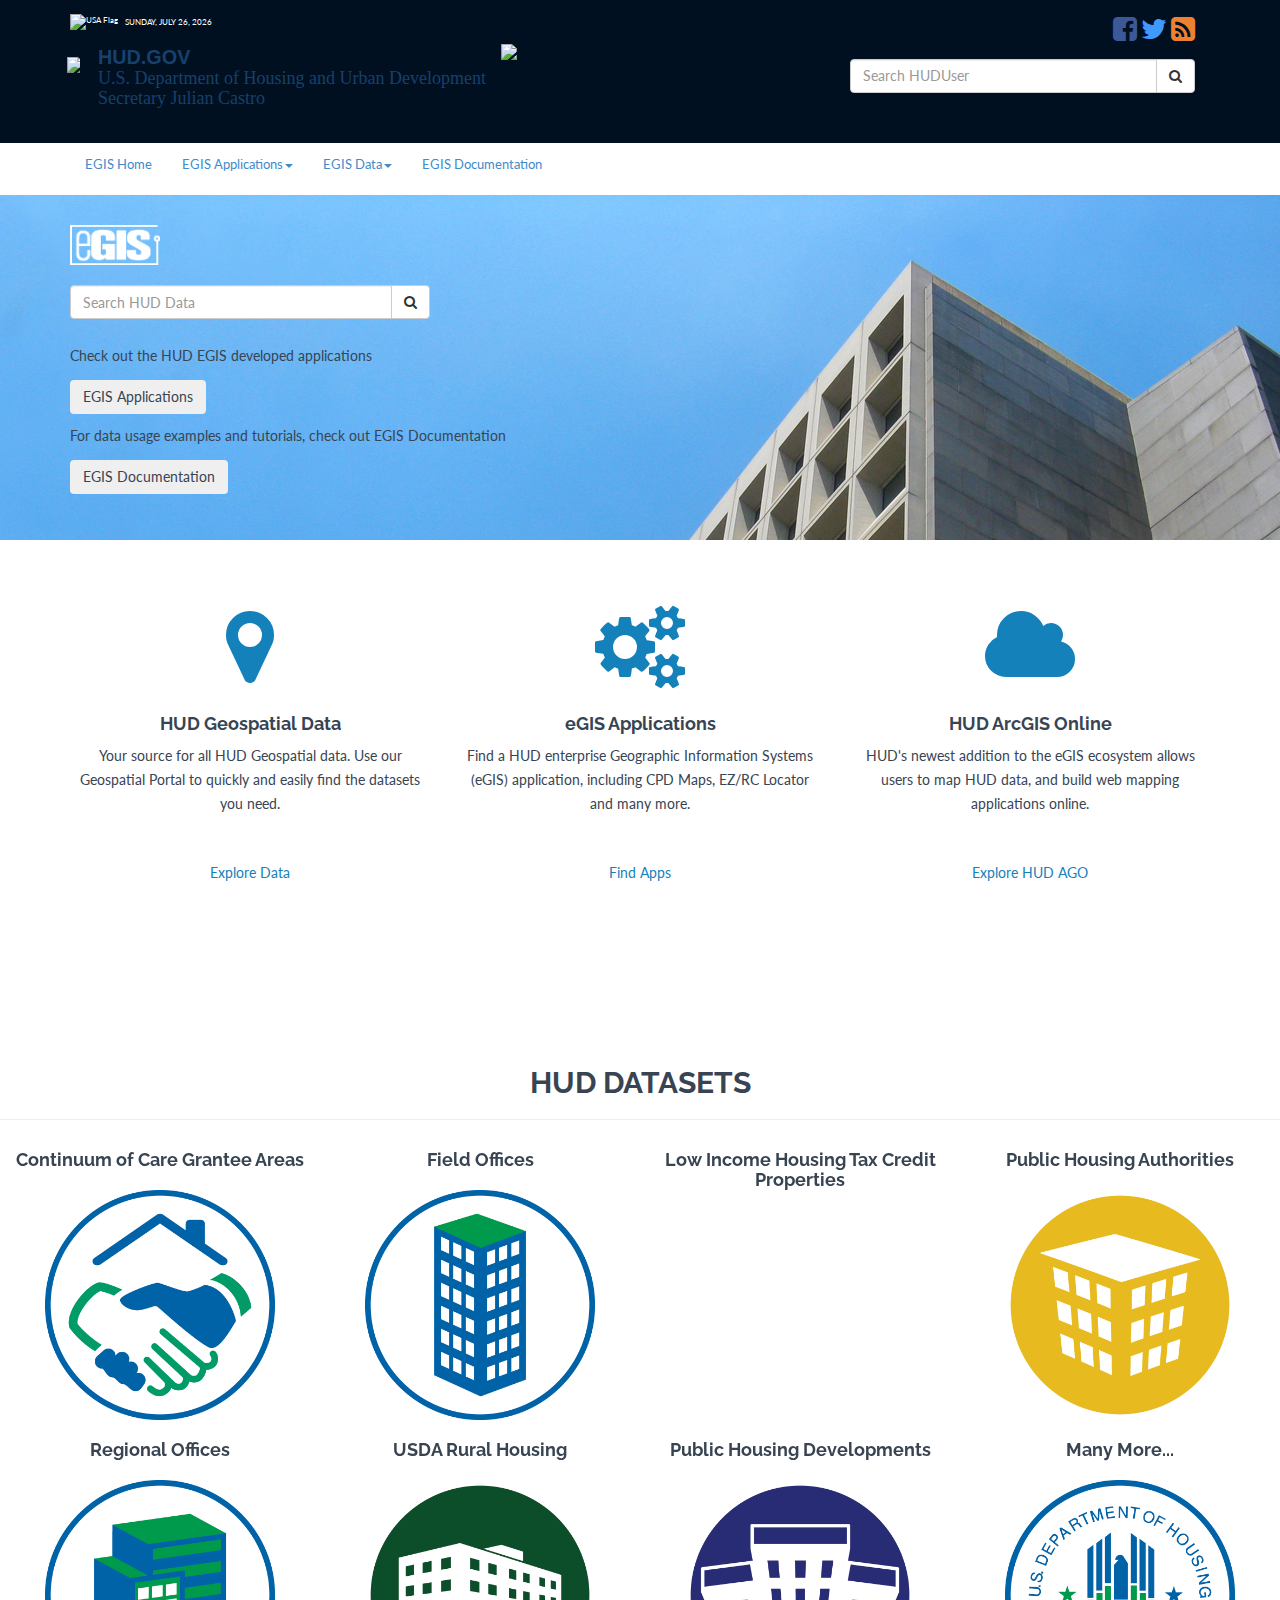
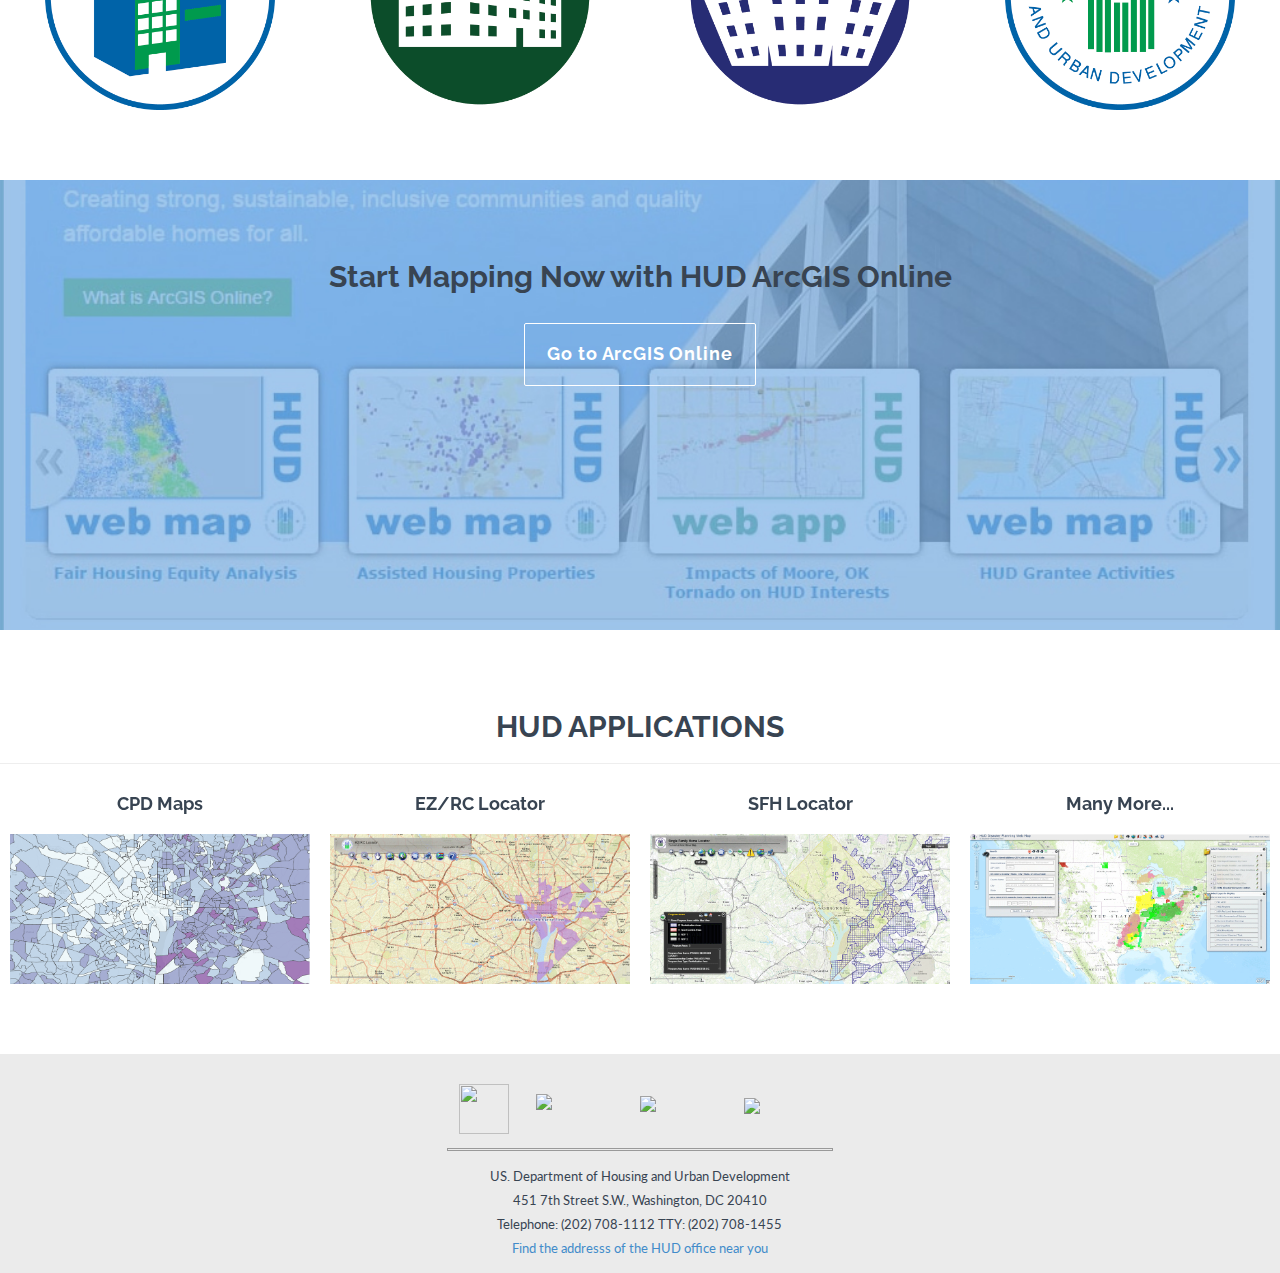
==== commit 0f51acbb: "joke - added monopoly guy icon" ====
--- a/index.html
+++ b/index.html
@@ -347,7 +347,8 @@
                 <div class="portfolio-item graphic-design">
                     <div class="he-wrap tpl6">
                         <h4>Low Income Housing Tax Credit Properties</h4>
-                        <img src="assets/img/dataset_icons/lihtc.png" alt="">
+                        <!--<img src="assets/img/dataset_icons/lihtc.png" alt="">-->
+                        <img src="http://fc07.deviantart.net/fs71/i/2012/316/f/3/monopoly_man_by_vectorius1-d5ksb2n.jpg" alt="">
 
                         <div class="he-view">
                             <div class="bg a0" data-animate="fadeIn">
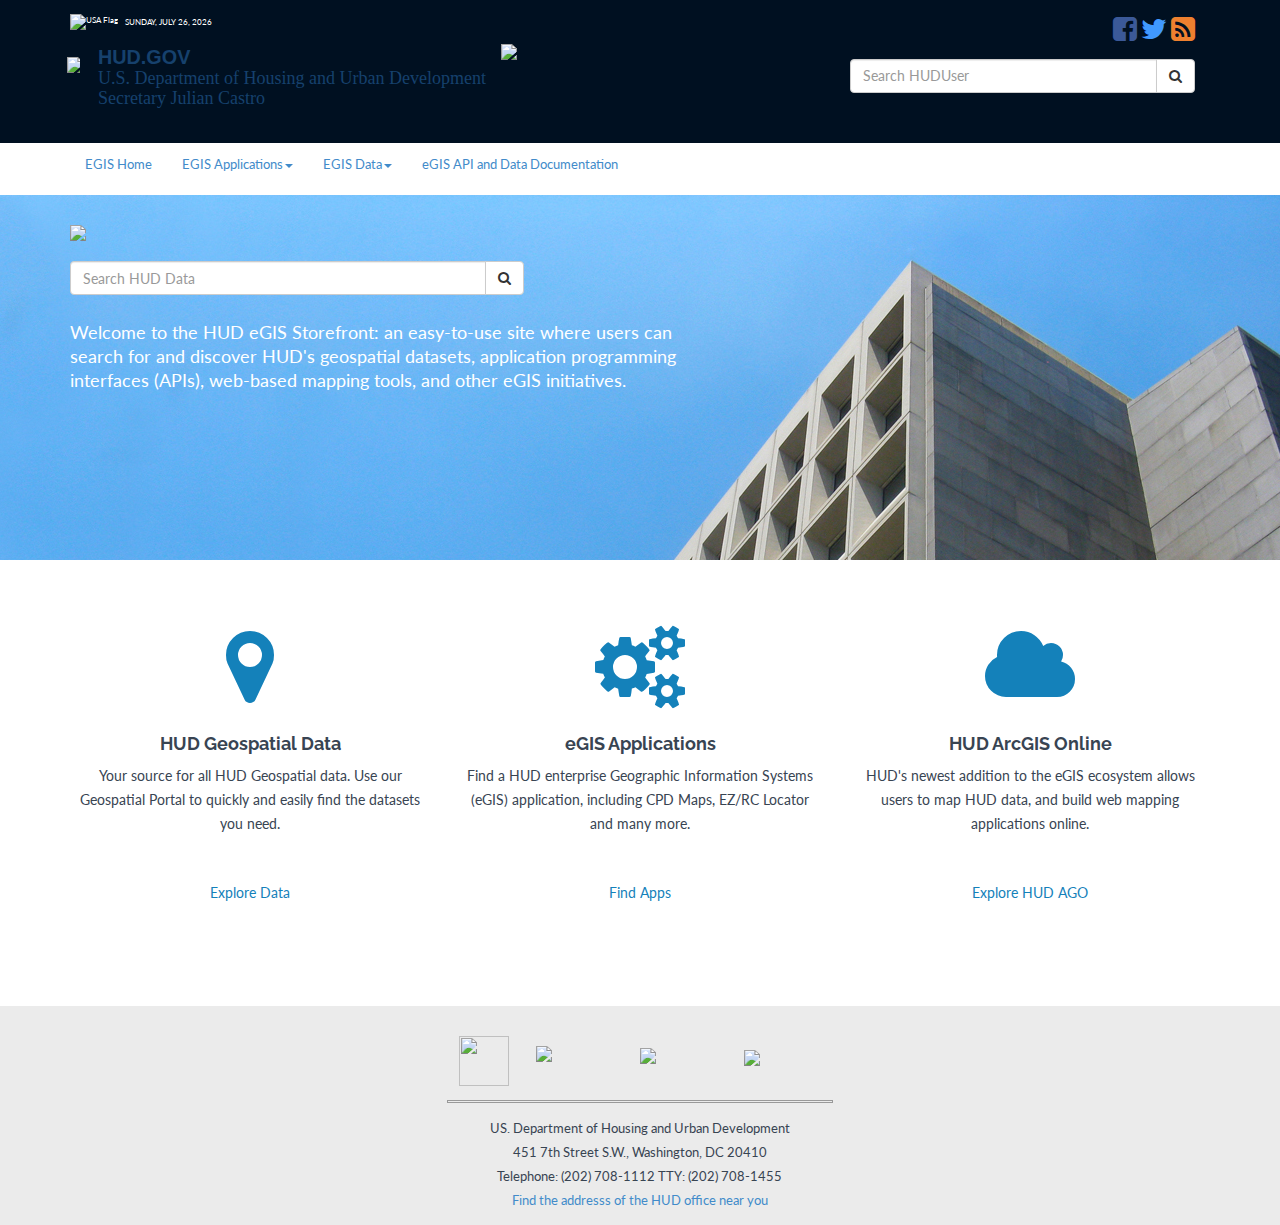
==== commit 18c46105: "major updates to style and page addition potential" ====
--- a/index.html
+++ b/index.html
@@ -217,7 +217,15 @@
                     <li><a href="http://egis.hud.opendata.arcgis.com">View All</a></li>
                 </ul>
             </li>
-            <li><a href="docs.html">EGIS Documentation</a></li>
+            <li><a href="docs.html">eGIS API and Data Documentation</a></li>
+            <!--<li><a href="docs.html">FAQs</a></li>-->
+            <!--<li class="dropdown">-->
+                <!--<a href="http://applications.html" class="dropdown-toggle" data-toggle="dropdown" role="button" aria-expanded="false">About Us<span class="caret"></span></a>-->
+                <!--<ul class="dropdown-menu" role="menu">-->
+                    <!--<li><a href="">What is eGIS?</a></li>-->
+                    <!--<li><a href="">Contact Us</a></li>-->
+                <!--</ul>-->
+            <!--</li>-->
         </ul>
     </div>
 </div>
@@ -225,10 +233,12 @@
 <div id="map-par">
     <div class="container">
         <!--<h1 class="hud-title">HUD GEO</h1>-->
-        <img src="assets/img/egis_1.gif" style="height:40px;margin-bottom:20px">
+        <div class="col-sm-8" style="padding:0 15px 0 0">
+            <img src="assets/img/egis_2.gif" style="height:120px;margin-bottom:20px">
+        </div>
         <div id="search-par" class="col-xs-12" style="padding-left:0">
             <form class="" role="search" action="javascript: search()">
-                <div class="form-group col-sm-4" style="padding-left:0;margin-left:0">
+                <div class="form-group col-sm-5" style="padding-left:0;margin-left:0">
                     <div class="input-group">
                         <input type="text" class="form-control" placeholder="Search HUD Data" id="search-input">
                                 <span class="input-group-btn">
@@ -238,13 +248,18 @@
                 </div>
             </form>
         </div>
+        <!--<div class="col-sm-7" style="padding-left:0">-->
+            <!--<p style="color:white">Making HUD's geospatial data more open and accessible to housing and community researchers, practitioners, and the general public.</p>-->
+        <!--</div>-->
+        <div class="col-sm-7 col-xs-12" style="padding-left:0;">
+            <p style="color:white; font-size:1.3em">Welcome to the HUD eGIS Storefront: an easy-to-use site where users can search
+            for and discover HUD's geospatial datasets, application programming interfaces (APIs), web-based mapping
+            tools, and other eGIS initiatives.</p>
+            <!--<button onclick="window.location = './applications.html'" class="btn">EGIS Applications</button>-->
+        </div>
         <div class="col-xs-12" style="padding-left:0">
-            <p>Check out the HUD EGIS developed applications</p>
-            <button onclick="window.location = './applications.html'" class="btn">EGIS Applications</button>
-        </div>
-        <div class="col-xs-12" style="padding-left:0">
-            <p>For data usage examples and tutorials, check out EGIS Documentation</p>
-            <button onclick="window.location = './docs.html'" class="btn">EGIS Documentation</button>
+            <!--<p>For data usage examples and tutorials, check out EGIS Documentation</p>-->
+            <!--<button onclick="window.location = './docs.html'" class="btn">EGIS Documentation</button>-->
         </div>
 
     </div>
@@ -253,7 +268,7 @@
 <!-- *****************************************************************************************************************
  CONTAINER DIV
  ***************************************************************************************************************** -->
-<div id="contain-par" style="position: absolute; width:100%; top: 540px; background-color:white; z-index: 2;">
+<div id="contain-par" style="position: absolute; width:100%; top: 560px; background-color:white; z-index: 2;">
 
     <!-- *****************************************************************************************************************
      QUICK LINKS
@@ -296,308 +311,328 @@
     <!-- *****************************************************************************************************************
      DATASET SECTION
      ***************************************************************************************************************** -->
-    <div id="portfoliowrap">
-        <h2>HUD DATASETS</h2>
-        <hr>
-
-        <div class="portfolio-centered">
-            <div class="recentitems portfolio">
-                <div class="portfolio-item graphic-design">
-                    <div class="he-wrap tpl6">
-                        <h4>Continuum of Care Grantee Areas</h4>
-                        <img src="assets/img/dataset_icons/coc.png" alt="">
-
-                        <div class="he-view">
-                            <div class="bg a0" data-animate="fadeIn">
-                                <h3 class="a1" data-animate="fadeInDown">Continuum of Care Grantee Areas</h3>
-                                <a href="http://zillowhack.hud.opendata.arcgis.com/datasets/e29dca94b6924766a124d7c767e03b75_0"
-                                   class="dmbutton a2" data-animate="fadeInUp"><i class="fa fa-search"></i></a>
-                                <a href="http://services.arcgis.com/VTyQ9soqVukalItT/arcgis/rest/services/FairMarketRents/FeatureServer/0/query?outFields=*&where=1%3D1"
-                                   class="dmbutton a2" data-animate="fadeInUp"><i class="fa fa-link"></i></a>
-                            </div>
-                            <!-- he bg -->
-                        </div>
-                        <!-- he view -->
-                    </div>
-                    <!-- he wrap -->
-                </div>
-                <!-- end col-12 -->
-
-                <div class="portfolio-item web-design">
-                    <div class="he-wrap tpl6">
-                        <h4>Field Offices</h4>
-                        <img src="assets/img/dataset_icons/Field%20Offices.png" alt="">
-
-                        <div class="he-view">
-                            <div class="bg a0" data-animate="fadeIn">
-                                <h3 class="a1" data-animate="fadeInDown">Field Offices</h3>
-                                <a href="http://zillowhack.hud.opendata.arcgis.com/datasets/42c4d3d6648c4d5196fa0002af457383_0"
-                                   class="dmbutton a2" data-animate="fadeInUp"><i class="fa fa-search"></i></a>
-                                <a href="http://services.arcgis.com/VTyQ9soqVukalItT/arcgis/rest/services/HCVByTract/FeatureServer/0/query?outFields=*&where=1%3D1"
-                                   class="dmbutton a2" data-animate="fadeInUp"><i class="fa fa-link"></i></a>
-                            </div>
-                            <!-- he bg -->
-                        </div>
-                        <!-- he view -->
-                    </div>
-                    <!-- he wrap -->
-                </div>
-                <!-- end col-12 -->
-
-                <div class="portfolio-item graphic-design">
-                    <div class="he-wrap tpl6">
-                        <h4>Low Income Housing Tax Credit Properties</h4>
+    <!--<div id="portfoliowrap">-->
+        <!--<h2>HUD DATASETS</h2>-->
+        <!--<hr>-->
+
+        <!--<div id="portContainer" class="container">-->
+        <!--<div class="portfolio-centered">-->
+            <!--<div id="recentItems" class="recentitems portfolio">-->
+                <!--<div class="portfolio-item graphic-design">-->
+                    <!--<div class="he-wrap tpl6">-->
+                        <!--<div class="spacer">-->
+                            <!--<h4>Continuum of Care Grantee Areas</h4>-->
+                        <!--</div>-->
+                        <!--<img src="assets/img/dataset_icons/coc.png" alt="">-->
+
+                        <!--<div class="he-view">-->
+                            <!--<div class="bg a0" data-animate="fadeIn">-->
+                                <!--<h3 class="a1" data-animate="fadeInDown">Continuum of Care Grantee Areas</h3>-->
+                                <!--<a href="http://zillowhack.hud.opendata.arcgis.com/datasets/e29dca94b6924766a124d7c767e03b75_0"-->
+                                   <!--class="dmbutton a2" data-animate="fadeInUp"><i class="fa fa-search"></i></a>-->
+                                <!--<a href="http://services.arcgis.com/VTyQ9soqVukalItT/arcgis/rest/services/FairMarketRents/FeatureServer/0/query?outFields=*&where=1%3D1"-->
+                                   <!--class="dmbutton a2" data-animate="fadeInUp"><i class="fa fa-link"></i></a>-->
+                            <!--</div>-->
+                            <!--&lt;!&ndash; he bg &ndash;&gt;-->
+                        <!--</div>-->
+                        <!--&lt;!&ndash; he view &ndash;&gt;-->
+                    <!--</div>-->
+                    <!--&lt;!&ndash; he wrap &ndash;&gt;-->
+                <!--</div>-->
+                <!--&lt;!&ndash; end col-12 &ndash;&gt;-->
+
+                <!--<div class="portfolio-item web-design">-->
+                    <!--<div class="he-wrap tpl6">-->
+                        <!--<div class="spacer">-->
+                            <!--<h4>Field Offices</h4>-->
+                        <!--</div>-->
+                        <!--<img src="assets/img/dataset_icons/Field%20Offices.png" alt="">-->
+
+                        <!--<div class="he-view">-->
+                            <!--<div class="bg a0" data-animate="fadeIn">-->
+                                <!--<h3 class="a1" data-animate="fadeInDown">Field Offices</h3>-->
+                                <!--<a href="http://zillowhack.hud.opendata.arcgis.com/datasets/42c4d3d6648c4d5196fa0002af457383_0"-->
+                                   <!--class="dmbutton a2" data-animate="fadeInUp"><i class="fa fa-search"></i></a>-->
+                                <!--<a href="http://services.arcgis.com/VTyQ9soqVukalItT/arcgis/rest/services/HCVByTract/FeatureServer/0/query?outFields=*&where=1%3D1"-->
+                                   <!--class="dmbutton a2" data-animate="fadeInUp"><i class="fa fa-link"></i></a>-->
+                            <!--</div>-->
+                            <!--&lt;!&ndash; he bg &ndash;&gt;-->
+                        <!--</div>-->
+                        <!--&lt;!&ndash; he view &ndash;&gt;-->
+                    <!--</div>-->
+                    <!--&lt;!&ndash; he wrap &ndash;&gt;-->
+                <!--</div>-->
+                <!--&lt;!&ndash; end col-12 &ndash;&gt;-->
+
+                <!--<div class="portfolio-item graphic-design">-->
+                    <!--<div class="he-wrap tpl6">-->
+                        <!--<div class="spacer">-->
+                            <!--<h4>Low Income Housing Tax Credit Properties</h4>-->
+                        <!--</div>-->
                         <!--<img src="assets/img/dataset_icons/lihtc.png" alt="">-->
-                        <img src="http://fc07.deviantart.net/fs71/i/2012/316/f/3/monopoly_man_by_vectorius1-d5ksb2n.jpg" alt="">
-
-                        <div class="he-view">
-                            <div class="bg a0" data-animate="fadeIn">
-                                <h3 class="a1" data-animate="fadeInDown">Low Income Housing Tax Credit Properties</h3>
-                                <a href="http://zillowhack.hud.opendata.arcgis.com/datasets/c0d79831f95c46018349657dc768ddc4_0"
-                                   class="dmbutton a2" data-animate="fadeInUp"><i class="fa fa-search"></i></a>
-                                <a href="http://services.arcgis.com/VTyQ9soqVukalItT/arcgis/rest/services/LIHTC/FeatureServer/0/query?outFields=*&where=1%3D1"
-                                   class="dmbutton a2" data-animate="fadeInUp"><i class="fa fa-link"></i></a>
-                            </div>
-                            <!-- he bg -->
-                        </div>
-                        <!-- he view -->
-                    </div>
-                    <!-- he wrap -->
-                </div>
-                <!-- end col-12 -->
-
-                <div class="portfolio-item graphic-design">
-                    <div class="he-wrap tpl6">
-                        <h4>Public Housing Authorities</h4>
-                        <img src="assets/img/dataset_icons/pha.png" alt="">
-
-                        <div class="he-view">
-                            <div class="bg a0" data-animate="fadeIn">
-                                <h3 class="a1" data-animate="fadeInDown">Public Housing Authorities</h3>
-                                <a href="http://zillowhack.hud.opendata.arcgis.com/datasets/c55eb46fbc3b472cabd0c2a41f805261_0"
-                                   class="dmbutton a2" data-animate="fadeInUp"><i class="fa fa-search"></i></a>
-                                <a href="http://services.arcgis.com/VTyQ9soqVukalItT/arcgis/rest/services/MultiFamilyProperties/FeatureServer/0/query?outFields=*&where=1%3D1"
-                                   class="dmbutton a2" data-animate="fadeInUp"><i class="fa fa-link"></i></a>
-                            </div>
-                            <!-- he bg -->
-                        </div>
-                        <!-- he view -->
-                    </div>
-                    <!-- he wrap -->
-                </div>
-                <!-- end col-12 -->
-
-                <div class="portfolio-item books">
-                    <div class="he-wrap tpl6">
-                        <h4>Regional Offices</h4>
-                        <img src="assets/img/dataset_icons/Regional%20Offices.png" alt="">
-
-                        <div class="he-view">
-                            <div class="bg a0" data-animate="fadeIn">
-                                <h3 class="a1" data-animate="fadeInDown">Regional Offices</h3>
-                                <a href="http://zillowhack.hud.opendata.arcgis.com/datasets/0e99651ec61242648f3128e8fd36be4d_0"
-                                   class="dmbutton a2" data-animate="fadeInUp"><i class="fa fa-search"></i></a>
-                                <a href="http://services.arcgis.com/VTyQ9soqVukalItT/arcgis/rest/services/PublicHousingAuthorities/FeatureServer/0/query?outFields=*&where=1%3D1"
-                                   class="dmbutton a2" data-animate="fadeInUp"><i class="fa fa-link"></i></a>
-                            </div>
-                            <!-- he bg -->
-                        </div>
-                        <!-- he view -->
-                    </div>
-                    <!-- he wrap -->
-                </div>
-                <!-- end col-12 -->
-
-                <div class="portfolio-item graphic-design">
-                    <div class="he-wrap tpl6">
-                        <h4>USDA Rural Housing</h4>
-                        <img src="assets/img/dataset_icons/USDA%20Rural%20Housing.png" alt="">
-
-                        <div class="he-view">
-                            <div class="bg a0" data-animate="fadeIn">
-                                <h3 class="a1" data-animate="fadeInDown">USDA Rural Housing</h3>
-                                <a href="http://zillowhack.hud.opendata.arcgis.com/datasets/2a462f6b548e4ab8bfd9b2523a3db4e2_0"
-                                   class="dmbutton a2" data-animate="fadeInUp"><i class="fa fa-search"></i></a>
-                                <a href="http://services.arcgis.com/VTyQ9soqVukalItT/arcgis/rest/services/PublicHousingBuildings/FeatureServer/0/query?outFields=*&where=1%3D1"
-                                   class="dmbutton a2" data-animate="fadeInUp"><i class="fa fa-link"></i></a>
-                            </div>
-                            <!-- he bg -->
-                        </div>
-                        <!-- he view -->
-                    </div>
-                    <!-- he wrap -->
-                </div>
-                <!-- end col-12 -->
-
-                <div class="portfolio-item books">
-                    <div class="he-wrap tpl6">
-                        <h4>Public Housing Developments</h4>
-                        <img src="assets/img/dataset_icons/phd.png" alt="">
-
-                        <div class="he-view">
-                            <div class="bg a0" data-animate="fadeIn">
-                                <h3 class="a1" data-animate="fadeInDown">Public Housing Developments</h3>
-                                <a href="http://zillowhack.hud.opendata.arcgis.com/datasets/1cef73e2612f4cf7a46f8e40108d72bc_0"
-                                   class="dmbutton a2" data-animate="fadeInUp"><i class="fa fa-search"></i></a>
-                                <a href="http://services.arcgis.com/VTyQ9soqVukalItT/arcgis/rest/services/PublicHousingDevelopments/FeatureServer/0/query?outFields=*&where=1%3D1"
-                                   class="dmbutton a2" data-animate="fadeInUp"><i class="fa fa-link"></i></a>
-                            </div>
-                            <!-- he bg -->
-                        </div>
-                        <!-- he view -->
-                    </div>
-                    <!-- he wrap -->
-                </div>
-                <!-- end col-12 -->
-
-                <div class="portfolio-item graphic-design">
-                    <div class="he-wrap tpl6">
-                        <h4>Many More...</h4>
-                        <img src="assets/img/dataset_icons/hq.png" alt="">
-
-                        <div class="he-view">
-                            <div class="bg a0" data-animate="fadeIn">
-                                <h3 class="a1" data-animate="fadeInDown">Many More...</h3>
-                                <a href="http://zillowhack.hud.opendata.arcgis.com/datasets/27b53ea69f98474eb002ac3b9c6b51eb_0"
-                                   class="dmbutton a2" data-animate="fadeInUp"><i class="fa fa-search"></i></a>
-                                <a href="http://services.arcgis.com/VTyQ9soqVukalItT/arcgis/rest/services/LocationAffordabilityIndexData/FeatureServer/0/query?outFields=*&where=1%3D1"
-                                   class="dmbutton a2" data-animate="fadeInUp"><i class="fa fa-link"></i></a>
-                            </div>
-                            <!-- he bg -->
-                        </div>
-                        <!-- he view -->
-                    </div>
-                    <!-- he wrap -->
-                </div>
-                <!-- end col-12 -->
-
-
-            <!-- where to add additional datasets-->
-
-            </div>
-            <!-- portfolio -->
-        </div>
-        <!-- portfolio container -->
-    </div>
-    <!--/Portfoliowrap -->
-
-
-    <!-- *****************************************************************************************************************
-     MIDDLE CONTENT
-     ***************************************************************************************************************** -->
-
-    <!-- *****************************************************************************************************************
-     TESTIMONIALS
-     ***************************************************************************************************************** -->
-    <div id="twrap">
-        <div class="container centered">
-            <div class="row">
-                <div class="col-lg-8 col-lg-offset-2">
-                    <h2>Start Mapping Now with HUD ArcGIS Online</h2>
-                    <br>
-                    <a href="http://hud.maps.arcgis.com/"
-                       class="dmbutton a2" data-animate="fadeInUp"><h4>Go to ArcGIS Online</h4></i></a>
-                </div>
-            </div>
-            <! --/row -->
-        </div>
-        <! --/container -->
-    </div>
-    <! --/twrap -->
-
-    <!-- *****************************************************************************************************************
-     APPLICATIONS SECTION
-     ***************************************************************************************************************** -->
-    <div id="appwrap">
-        <h2>HUD APPLICATIONS</h2>
-        <hr>
-
-        <div class="portfolio-centered">
-            <div class="recentitems portfolio">
-                <div class="portfolio-item graphic-design">
-                    <div class="he-wrap tpl6">
-                        <h4>CPD Maps</h4>
-                        <img src="assets/img/app_icons/cpd_maps.PNG" alt="">
-
-                        <div class="he-view">
-                            <div class="bg a0" data-animate="fadeIn">
-                                <h3 class="a1" data-animate="fadeInDown">CPD Maps</h3>
-                                <a href="cpd-maps.html"
-                                   class="dmbutton a2" data-animate="fadeInUp"><i class="fa fa-search"></i></a>
-                            </div>
-                            <!-- he bg -->
-                        </div>
-                        <!-- he view -->
-                    </div>
-                    <!-- he wrap -->
-                </div>
-                <!-- end col-12 -->
-
-                <div class="portfolio-item web-design">
-                    <div class="he-wrap tpl6">
-                        <h4>EZ/RC Locator</h4>
-                        <img src="assets/img/app_icons/ez_rc.PNG" alt="">
-
-                        <div class="he-view">
-                            <div class="bg a0" data-animate="fadeIn">
-                                <h3 class="a1" data-animate="fadeInDown">EZ/RC Locator</h3>
-                                <a href="http://zillowhack.hud.opendata.arcgis.com/datasets/42c4d3d6648c4d5196fa0002af457383_0"
-                                   class="dmbutton a2" data-animate="fadeInUp"><i class="fa fa-search"></i></a>
-                                <a href="http://services.arcgis.com/VTyQ9soqVukalItT/arcgis/rest/services/HCVByTract/FeatureServer/0/query?outFields=*&where=1%3D1"
-                                   class="dmbutton a2" data-animate="fadeInUp"><i class="fa fa-link"></i></a>
-                            </div>
-                            <!-- he bg -->
-                        </div>
-                        <!-- he view -->
-                    </div>
-                    <!-- he wrap -->
-                </div>
-                <!-- end col-12 -->
-
-                <div class="portfolio-item graphic-design">
-                    <div class="he-wrap tpl6">
-                        <h4>SFH Locator</h4>
-                        <img src="assets/img/app_icons/sfh2.png" alt="">
-
-                        <div class="he-view">
-                            <div class="bg a0" data-animate="fadeIn">
-                                <h3 class="a1" data-animate="fadeInDown">SFH Locator</h3>
-                                <a href="http://zillowhack.hud.opendata.arcgis.com/datasets/c0d79831f95c46018349657dc768ddc4_0"
-                                   class="dmbutton a2" data-animate="fadeInUp"><i class="fa fa-search"></i></a>
-                                <a href="http://services.arcgis.com/VTyQ9soqVukalItT/arcgis/rest/services/LIHTC/FeatureServer/0/query?outFields=*&where=1%3D1"
-                                   class="dmbutton a2" data-animate="fadeInUp"><i class="fa fa-link"></i></a>
-                            </div>
-                            <!-- he bg -->
-                        </div>
-                        <!-- he view -->
-                    </div>
-                    <!-- he wrap -->
-                </div>
-                <!-- end col-12 -->
-
-                <div class="portfolio-item graphic-design">
-                    <div class="he-wrap tpl6">
-                        <h4>Many More...</h4>
-                        <img src="assets/img/app_icons/app_browse_frame.png" alt="">
-
-                        <div class="he-view">
-                            <div class="bg a0" data-animate="fadeIn">
-                                <h3 class="a1" data-animate="fadeInDown">More EGIS Apps</h3>
-                                <a href="applications.html"
-                                   class="dmbutton a2" data-animate="fadeInUp"><i class="fa fa-search"></i></a>
-                            </div>
-                            <!-- he bg -->
-                        </div>
-                        <!-- he view -->
-                    </div>
-                    <!-- he wrap -->
-                </div>
-                <!-- end col-12 -->
-            </div>
-            <!-- portfolio -->
-        </div>
-        <!-- portfolio container -->
-    </div>
+
+                        <!--<div class="he-view">-->
+                            <!--<div class="bg a0" data-animate="fadeIn">-->
+                                <!--<h3 class="a1" data-animate="fadeInDown">Low Income Housing Tax Credit Properties</h3>-->
+                                <!--<a href="http://zillowhack.hud.opendata.arcgis.com/datasets/c0d79831f95c46018349657dc768ddc4_0"-->
+                                   <!--class="dmbutton a2" data-animate="fadeInUp"><i class="fa fa-search"></i></a>-->
+                                <!--<a href="http://services.arcgis.com/VTyQ9soqVukalItT/arcgis/rest/services/LIHTC/FeatureServer/0/query?outFields=*&where=1%3D1"-->
+                                   <!--class="dmbutton a2" data-animate="fadeInUp"><i class="fa fa-link"></i></a>-->
+                            <!--</div>-->
+                            <!--&lt;!&ndash; he bg &ndash;&gt;-->
+                        <!--</div>-->
+                        <!--&lt;!&ndash; he view &ndash;&gt;-->
+                    <!--</div>-->
+                    <!--&lt;!&ndash; he wrap &ndash;&gt;-->
+                <!--</div>-->
+                <!--&lt;!&ndash; end col-12 &ndash;&gt;-->
+
+                <!--<div class="portfolio-item graphic-design">-->
+                    <!--<div class="he-wrap tpl6">-->
+                        <!--<div class="spacer">-->
+                            <!--<h4>Public Housing Authorities</h4>-->
+                        <!--</div>-->
+                        <!--<img src="assets/img/dataset_icons/pha.png" alt="">-->
+
+                        <!--<div class="he-view">-->
+                            <!--<div class="bg a0" data-animate="fadeIn">-->
+                                <!--<h3 class="a1" data-animate="fadeInDown">Public Housing Authorities</h3>-->
+                                <!--<a href="http://zillowhack.hud.opendata.arcgis.com/datasets/c55eb46fbc3b472cabd0c2a41f805261_0"-->
+                                   <!--class="dmbutton a2" data-animate="fadeInUp"><i class="fa fa-search"></i></a>-->
+                                <!--<a href="http://services.arcgis.com/VTyQ9soqVukalItT/arcgis/rest/services/MultiFamilyProperties/FeatureServer/0/query?outFields=*&where=1%3D1"-->
+                                   <!--class="dmbutton a2" data-animate="fadeInUp"><i class="fa fa-link"></i></a>-->
+                            <!--</div>-->
+                            <!--&lt;!&ndash; he bg &ndash;&gt;-->
+                        <!--</div>-->
+                        <!--&lt;!&ndash; he view &ndash;&gt;-->
+                    <!--</div>-->
+                    <!--&lt;!&ndash; he wrap &ndash;&gt;-->
+                <!--</div>-->
+                <!--&lt;!&ndash; end col-12 &ndash;&gt;-->
+
+                <!--<div class="portfolio-item books">-->
+                    <!--<div class="he-wrap tpl6">-->
+                        <!--<div class="spacer">-->
+                            <!--<h4>Regional Offices</h4>-->
+                        <!--</div>-->
+                        <!--<img src="assets/img/dataset_icons/Regional%20Offices.png" alt="">-->
+
+                        <!--<div class="he-view">-->
+                            <!--<div class="bg a0" data-animate="fadeIn">-->
+                                <!--<h3 class="a1" data-animate="fadeInDown">Regional Offices</h3>-->
+                                <!--<a href="http://zillowhack.hud.opendata.arcgis.com/datasets/0e99651ec61242648f3128e8fd36be4d_0"-->
+                                   <!--class="dmbutton a2" data-animate="fadeInUp"><i class="fa fa-search"></i></a>-->
+                                <!--<a href="http://services.arcgis.com/VTyQ9soqVukalItT/arcgis/rest/services/PublicHousingAuthorities/FeatureServer/0/query?outFields=*&where=1%3D1"-->
+                                   <!--class="dmbutton a2" data-animate="fadeInUp"><i class="fa fa-link"></i></a>-->
+                            <!--</div>-->
+                            <!--&lt;!&ndash; he bg &ndash;&gt;-->
+                        <!--</div>-->
+                        <!--&lt;!&ndash; he view &ndash;&gt;-->
+                    <!--</div>-->
+                    <!--&lt;!&ndash; he wrap &ndash;&gt;-->
+                <!--</div>-->
+                <!--&lt;!&ndash; end col-12 &ndash;&gt;-->
+
+                <!--<div class="portfolio-item graphic-design">-->
+                    <!--<div class="he-wrap tpl6">-->
+                        <!--<div class="spacer">-->
+                            <!--<h4>USDA Rural Housing</h4>-->
+                        <!--</div>-->
+                        <!--<img src="assets/img/dataset_icons/USDA%20Rural%20Housing.png" alt="">-->
+
+                        <!--<div class="he-view">-->
+                            <!--<div class="bg a0" data-animate="fadeIn">-->
+                                <!--<h3 class="a1" data-animate="fadeInDown">USDA Rural Housing</h3>-->
+                                <!--<a href="http://zillowhack.hud.opendata.arcgis.com/datasets/2a462f6b548e4ab8bfd9b2523a3db4e2_0"-->
+                                   <!--class="dmbutton a2" data-animate="fadeInUp"><i class="fa fa-search"></i></a>-->
+                                <!--<a href="http://services.arcgis.com/VTyQ9soqVukalItT/arcgis/rest/services/PublicHousingBuildings/FeatureServer/0/query?outFields=*&where=1%3D1"-->
+                                   <!--class="dmbutton a2" data-animate="fadeInUp"><i class="fa fa-link"></i></a>-->
+                            <!--</div>-->
+                            <!--&lt;!&ndash; he bg &ndash;&gt;-->
+                        <!--</div>-->
+                        <!--&lt;!&ndash; he view &ndash;&gt;-->
+                    <!--</div>-->
+                    <!--&lt;!&ndash; he wrap &ndash;&gt;-->
+                <!--</div>-->
+                <!--&lt;!&ndash; end col-12 &ndash;&gt;-->
+
+                <!--<div class="portfolio-item books">-->
+                    <!--<div class="he-wrap tpl6">-->
+                        <!--<div class="spacer">-->
+                            <!--<h4>Public Housing Developments</h4>-->
+                        <!--</div>-->
+                        <!--<img src="assets/img/dataset_icons/phd.png" alt="">-->
+
+                        <!--<div class="he-view">-->
+                            <!--<div class="bg a0" data-animate="fadeIn">-->
+                                <!--<h3 class="a1" data-animate="fadeInDown">Public Housing Developments</h3>-->
+                                <!--<a href="http://zillowhack.hud.opendata.arcgis.com/datasets/1cef73e2612f4cf7a46f8e40108d72bc_0"-->
+                                   <!--class="dmbutton a2" data-animate="fadeInUp"><i class="fa fa-search"></i></a>-->
+                                <!--<a href="http://services.arcgis.com/VTyQ9soqVukalItT/arcgis/rest/services/PublicHousingDevelopments/FeatureServer/0/query?outFields=*&where=1%3D1"-->
+                                   <!--class="dmbutton a2" data-animate="fadeInUp"><i class="fa fa-link"></i></a>-->
+                            <!--</div>-->
+                            <!--&lt;!&ndash; he bg &ndash;&gt;-->
+                        <!--</div>-->
+                        <!--&lt;!&ndash; he view &ndash;&gt;-->
+                    <!--</div>-->
+                    <!--&lt;!&ndash; he wrap &ndash;&gt;-->
+                <!--</div>-->
+                <!--&lt;!&ndash; end col-12 &ndash;&gt;-->
+
+                <!--<div class="portfolio-item graphic-design">-->
+                    <!--<div class="he-wrap tpl6">-->
+                        <!--<div class="spacer">-->
+                            <!--<h4>Many More...</h4>-->
+                        <!--</div>-->
+                        <!--<img src="assets/img/dataset_icons/hq.png" alt="">-->
+
+                        <!--<div class="he-view">-->
+                            <!--<div class="bg a0" data-animate="fadeIn">-->
+                                <!--<h3 class="a1" data-animate="fadeInDown">Many More...</h3>-->
+                                <!--<a href="http://zillowhack.hud.opendata.arcgis.com/datasets/27b53ea69f98474eb002ac3b9c6b51eb_0"-->
+                                   <!--class="dmbutton a2" data-animate="fadeInUp"><i class="fa fa-search"></i></a>-->
+                                <!--<a href="http://services.arcgis.com/VTyQ9soqVukalItT/arcgis/rest/services/LocationAffordabilityIndexData/FeatureServer/0/query?outFields=*&where=1%3D1"-->
+                                   <!--class="dmbutton a2" data-animate="fadeInUp"><i class="fa fa-link"></i></a>-->
+                            <!--</div>-->
+                            <!--&lt;!&ndash; he bg &ndash;&gt;-->
+                        <!--</div>-->
+                        <!--&lt;!&ndash; he view &ndash;&gt;-->
+                    <!--</div>-->
+                    <!--&lt;!&ndash; he wrap &ndash;&gt;-->
+                <!--</div>-->
+                <!--&lt;!&ndash; end col-12 &ndash;&gt;-->
+
+
+            <!--&lt;!&ndash; where to add additional datasets&ndash;&gt;-->
+
+            <!--</div>-->
+            <!--&lt;!&ndash; portfolio &ndash;&gt;-->
+        <!--</div>-->
+        <!--&lt;!&ndash; portfolio container &ndash;&gt;-->
+    <!--</div>-->
+    <!--</div>-->
+    <!--&lt;!&ndash;/Portfoliowrap &ndash;&gt;-->
+
+
+    <!--&lt;!&ndash; *****************************************************************************************************************-->
+     <!--MIDDLE CONTENT-->
+     <!--***************************************************************************************************************** &ndash;&gt;-->
+
+    <!--&lt;!&ndash; *****************************************************************************************************************-->
+     <!--TESTIMONIALS-->
+     <!--***************************************************************************************************************** &ndash;&gt;-->
+    <!--<div id="twrap">-->
+        <!--<div class="container centered">-->
+            <!--<div class="row">-->
+                <!--<div class="col-lg-8 col-lg-offset-2">-->
+                    <!--<h2>Start Mapping Now with HUD ArcGIS Online</h2>-->
+                    <!--<br>-->
+                    <!--<a href="http://hud.maps.arcgis.com/"-->
+                       <!--class="dmbutton a2" data-animate="fadeInUp"><h4>Go to ArcGIS Online</h4></i></a>-->
+                <!--</div>-->
+            <!--</div>-->
+            <!--<! --/row &ndash;&gt;-->
+        <!--</div>-->
+        <!--<! --/container &ndash;&gt;-->
+    <!--</div>-->
+    <!--<! --/twrap &ndash;&gt;-->
+
+    <!--&lt;!&ndash; *****************************************************************************************************************-->
+     <!--APPLICATIONS SECTION-->
+     <!--***************************************************************************************************************** &ndash;&gt;-->
+    <!--<div id="appwrap">-->
+        <!--<h2>HUD APPLICATIONS</h2>-->
+        <!--<hr>-->
+
+        <!--<div class="container">-->
+
+        <!--<div class="portfolio-centered">-->
+            <!--<div class="recentitems portfolio">-->
+                <!--<div class="portfolio-item graphic-design">-->
+                    <!--<div class="he-wrap tpl6">-->
+                        <!--<h4>CPD Maps</h4>-->
+                        <!--<img src="assets/img/app_icons/cpd_maps.PNG" alt="">-->
+
+                        <!--<div class="he-view">-->
+                            <!--<div class="bg a0" data-animate="fadeIn">-->
+                                <!--<h3 class="a1" data-animate="fadeInDown">CPD Maps</h3>-->
+                                <!--<a href="cpd-maps.html"-->
+                                   <!--class="dmbutton a2" data-animate="fadeInUp"><i class="fa fa-search"></i></a>-->
+                            <!--</div>-->
+                            <!--&lt;!&ndash; he bg &ndash;&gt;-->
+                        <!--</div>-->
+                        <!--&lt;!&ndash; he view &ndash;&gt;-->
+                    <!--</div>-->
+                    <!--&lt;!&ndash; he wrap &ndash;&gt;-->
+                <!--</div>-->
+                <!--&lt;!&ndash; end col-12 &ndash;&gt;-->
+
+                <!--<div class="portfolio-item web-design">-->
+                    <!--<div class="he-wrap tpl6">-->
+                        <!--<h4>EZ/RC Locator</h4>-->
+                        <!--<img src="assets/img/app_icons/ez_rc.PNG" alt="">-->
+
+                        <!--<div class="he-view">-->
+                            <!--<div class="bg a0" data-animate="fadeIn">-->
+                                <!--<h3 class="a1" data-animate="fadeInDown">EZ/RC Locator</h3>-->
+                                <!--<a href="http://zillowhack.hud.opendata.arcgis.com/datasets/42c4d3d6648c4d5196fa0002af457383_0"-->
+                                   <!--class="dmbutton a2" data-animate="fadeInUp"><i class="fa fa-search"></i></a>-->
+                                <!--<a href="http://services.arcgis.com/VTyQ9soqVukalItT/arcgis/rest/services/HCVByTract/FeatureServer/0/query?outFields=*&where=1%3D1"-->
+                                   <!--class="dmbutton a2" data-animate="fadeInUp"><i class="fa fa-link"></i></a>-->
+                            <!--</div>-->
+                            <!--&lt;!&ndash; he bg &ndash;&gt;-->
+                        <!--</div>-->
+                        <!--&lt;!&ndash; he view &ndash;&gt;-->
+                    <!--</div>-->
+                    <!--&lt;!&ndash; he wrap &ndash;&gt;-->
+                <!--</div>-->
+                <!--&lt;!&ndash; end col-12 &ndash;&gt;-->
+
+                <!--<div class="portfolio-item graphic-design">-->
+                    <!--<div class="he-wrap tpl6">-->
+                        <!--<h4>SFH Locator</h4>-->
+                        <!--<img src="assets/img/app_icons/sfh2.png" alt="">-->
+
+                        <!--<div class="he-view">-->
+                            <!--<div class="bg a0" data-animate="fadeIn">-->
+                                <!--<h3 class="a1" data-animate="fadeInDown">SFH Locator</h3>-->
+                                <!--<a href="http://zillowhack.hud.opendata.arcgis.com/datasets/c0d79831f95c46018349657dc768ddc4_0"-->
+                                   <!--class="dmbutton a2" data-animate="fadeInUp"><i class="fa fa-search"></i></a>-->
+                                <!--<a href="http://services.arcgis.com/VTyQ9soqVukalItT/arcgis/rest/services/LIHTC/FeatureServer/0/query?outFields=*&where=1%3D1"-->
+                                   <!--class="dmbutton a2" data-animate="fadeInUp"><i class="fa fa-link"></i></a>-->
+                            <!--</div>-->
+                            <!--&lt;!&ndash; he bg &ndash;&gt;-->
+                        <!--</div>-->
+                        <!--&lt;!&ndash; he view &ndash;&gt;-->
+                    <!--</div>-->
+                    <!--&lt;!&ndash; he wrap &ndash;&gt;-->
+                <!--</div>-->
+                <!--&lt;!&ndash; end col-12 &ndash;&gt;-->
+
+                <!--<div class="portfolio-item graphic-design">-->
+                    <!--<div class="he-wrap tpl6">-->
+                        <!--<h4>Many More...</h4>-->
+                        <!--<img src="assets/img/app_icons/app_browse_frame.png" alt="">-->
+
+                        <!--<div class="he-view">-->
+                            <!--<div class="bg a0" data-animate="fadeIn">-->
+                                <!--<h3 class="a1" data-animate="fadeInDown">More EGIS Apps</h3>-->
+                                <!--<a href="applications.html"-->
+                                   <!--class="dmbutton a2" data-animate="fadeInUp"><i class="fa fa-search"></i></a>-->
+                            <!--</div>-->
+                            <!--&lt;!&ndash; he bg &ndash;&gt;-->
+                        <!--</div>-->
+                        <!--&lt;!&ndash; he view &ndash;&gt;-->
+                    <!--</div>-->
+                    <!--&lt;!&ndash; he wrap &ndash;&gt;-->
+                <!--</div>-->
+                <!--&lt;!&ndash; end col-12 &ndash;&gt;-->
+            <!--</div>-->
+            <!--&lt;!&ndash; portfolio &ndash;&gt;-->
+        <!--</div>-->
+        <!--</div>-->
+        <!--&lt;!&ndash; portfolio container &ndash;&gt;-->
+    <!--</div>-->
     <!--/Portfoliowrap -->
     <div class="footer col-xs-12" style="background-color: rgb(235, 235, 235)">
         <div class="col-md-12" style="margin-top:30px; padding:0;">
@@ -743,7 +778,7 @@
         });
 
         function getColumnNumber() {
-            var winWidth = $(window).width(),
+            var winWidth = $("#portContainer").width(),
                     columnNumber = 1;
 
             if (winWidth > 1200) {
@@ -751,7 +786,7 @@
             } else if (winWidth > 950) {
                 columnNumber = 4;
             } else if (winWidth > 600) {
-                columnNumber = 3;
+                columnNumber = 2;
             } else if (winWidth > 400) {
                 columnNumber = 2;
             } else if (winWidth > 250) {
@@ -761,7 +796,7 @@
         }
 
         function setColumns() {
-            var winWidth = $(window).width(),
+            var winWidth = $("#portContainer").width(),
                     columnNumber = getColumnNumber(),
                     itemWidth = Math.floor(winWidth / columnNumber);
 
--- a/assets/css/style.css
+++ b/assets/css/style.css
@@ -283,6 +283,17 @@
     margin-bottom: 25px;
 }
 
+#appwrap2 {
+    padding-top: 60px;
+    margin-bottom: 60px;
+    display: block;
+    text-align: center
+}
+
+#appwrap2 h3 {
+    margin-bottom: 25px;
+}
+
 .portfolio {
     padding: 0 !important;
     margin: 0 !important;
@@ -290,6 +301,7 @@
 }
 
 .portfolio-item {
+    margin-top:15px;
     /*border: solid lightgray*/
 }
 
@@ -309,7 +321,7 @@
 }
 
 .portfolio-item img {
-    max-height:250px;
+    max-height:200px;
     padding:10px;
 }
 
@@ -758,6 +770,31 @@
 .dropdown-submenu.pull-left{float:none;}.dropdown-submenu.pull-left>.dropdown-menu{left:-100%;margin-left:10px;-webkit-border-radius:6px 0 6px 6px;-moz-border-radius:6px 0 6px 6px;border-radius:6px 0 6px 6px;}
 
 
+
+.spacer {
+    min-height: 40px;
+}
+
+.well {
+    min-width:262px;
+    background: none;
+    border: none;
+    box-shadow: none;
+
+}
+
+.wellfixed {
+    position:fixed;
+    top: 46px;
+    width:350px;
+}
+
+.wellfixedbottom {
+    /*position:absolute;*/
+    /*top: 0;*/
+    /*bottom: 200px;*/
+    /*width:15%;*/
+}
 
 
 @media(max-width:992px){
@@ -804,4 +841,9 @@
         /*top:175px*/
     }
 
-}
+    .wellfixed {
+        position:fixed;
+        top: 46px;
+        width:100%;
+    }
+}
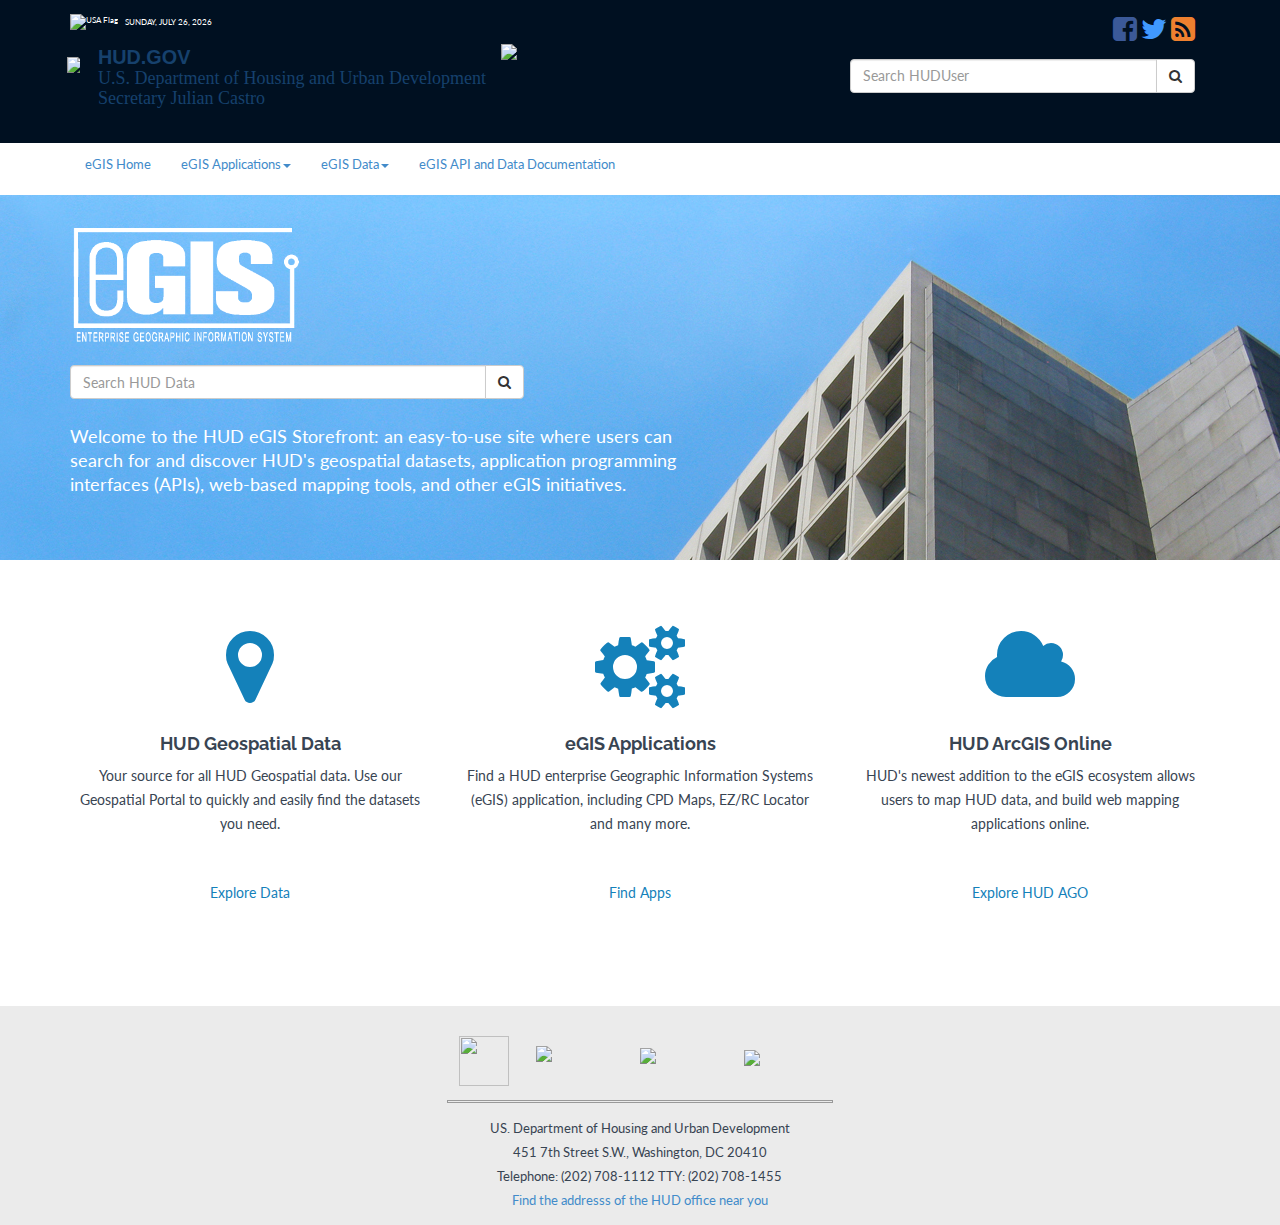
==== commit a7f18f99: "mod eGIS" ====
--- a/index.html
+++ b/index.html
@@ -196,9 +196,9 @@
 <div class="hidden-xs" style="background:white;width:100%">
     <div class="container" style="margin-top:140px;background:white;margin-bottom:5px">
         <ul id="link-bar" align="center" class="nav navbar-nav" style="font-size:.9em">
-            <li class="active"><a href="index.html">EGIS Home</a></li>
+            <li class="active"><a href="index.html">eGIS Home</a></li>
             <li class="dropdown">
-                <a href="applications.html" class="dropdown-toggle" data-toggle="dropdown" role="button" aria-expanded="false">EGIS Applications<span class="caret"></span></a>
+                <a href="applications.html" class="dropdown-toggle" data-toggle="dropdown" role="button" aria-expanded="false">eGIS Applications<span class="caret"></span></a>
                 <ul class="dropdown-menu" role="menu">
                     <li><a href="http://egis.hud.gov/ezrclocator">EZ/RC Locator</a></li>
                     <li><a href="http://sfgis.hud.gov/index.html">SFH Locator</a></li>
@@ -208,7 +208,7 @@
                 </ul>
             </li>
             <li class="dropdown">
-                <a href="http://applications.html" class="dropdown-toggle" data-toggle="dropdown" role="button" aria-expanded="false">EGIS Data<span class="caret"></span></a>
+                <a href="http://applications.html" class="dropdown-toggle" data-toggle="dropdown" role="button" aria-expanded="false">eGIS Data<span class="caret"></span></a>
                 <ul class="dropdown-menu" role="menu">
                     <li><a href="http://egis.hud.opendata.arcgis.com#/datasets?q=Fair Market Rents">Fair Market Rents</a></li>
                     <li><a href="http://egis.hud.opendata.arcgis.com#/datasets?q=Public Housing Buildings">Public Housing Buildings</a></li>
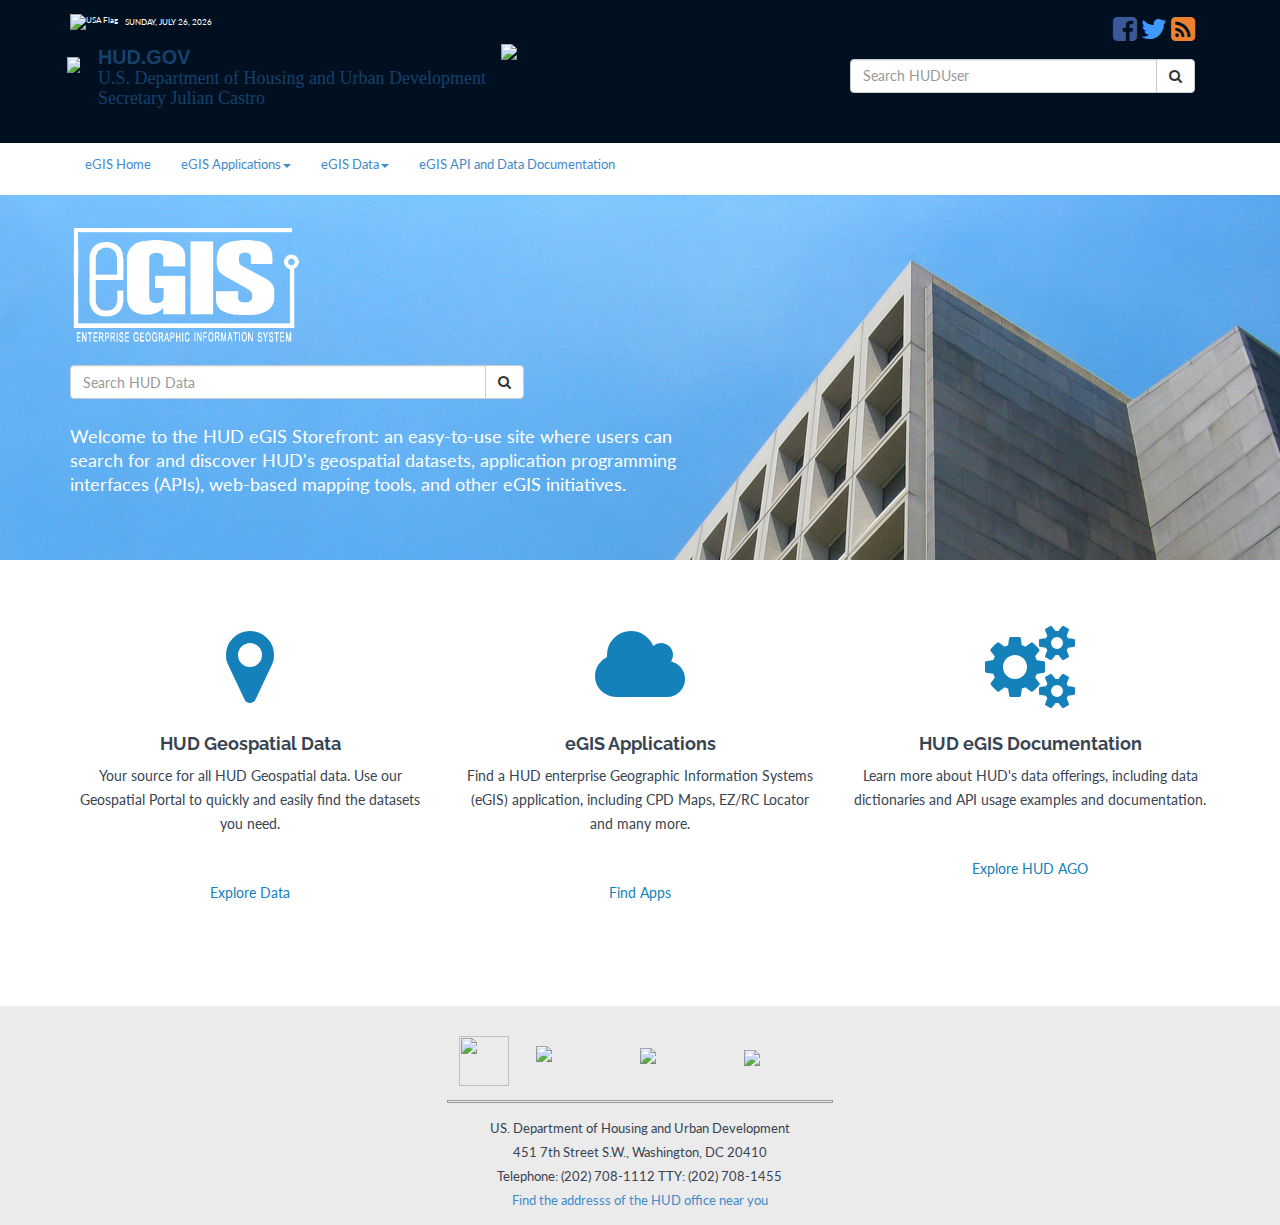
==== commit 57b896a6: "Update index.html" ====
--- a/index.html
+++ b/index.html
@@ -286,7 +286,7 @@
                     <p><br/><a href="" class="btn btn-theme">Explore Data</a></p>
                 </div>
                 <div class="col-md-4">
-                    <i class="fa fa-gears" style="font-size:6em"></i>
+                    <i class="fa fa-cloud" style="font-size:6em"></i>
                     <h4>eGIS Applications</h4>
 
                     <p>Find a HUD enterprise Geographic Information Systems (eGIS) application, including CPD Maps,
@@ -296,11 +296,10 @@
                     </p>
                 </div>
                 <div class="col-md-4">
-                    <i class="fa fa-cloud" style="font-size:6em"></i>
-                    <h4>HUD ArcGIS Online</h4>
-
-                    <p>HUD's newest addition to the eGIS ecosystem allows users to map HUD data, and build web mapping
-                        applications online.</p>
+                    <i class="fa fa-gears" style="font-size:6em"></i>
+                    <h4>HUD eGIS Documentation</h4>
+
+                    <p>Learn more about HUD's data offerings, including data dictionaries and API usage examples and documentation.</p>
 
                     <p><br/><a href="docs.html" class="btn btn-theme">Explore HUD AGO</a></p>
                 </div>
--- a/assets/css/style.css
+++ b/assets/css/style.css
@@ -777,6 +777,7 @@
 
 .well {
     min-width:262px;
+    max-width:350px;
     background: none;
     border: none;
     box-shadow: none;
@@ -787,6 +788,7 @@
     position:fixed;
     top: 46px;
     width:350px;
+    max-width:350px;
 }
 
 .wellfixedbottom {
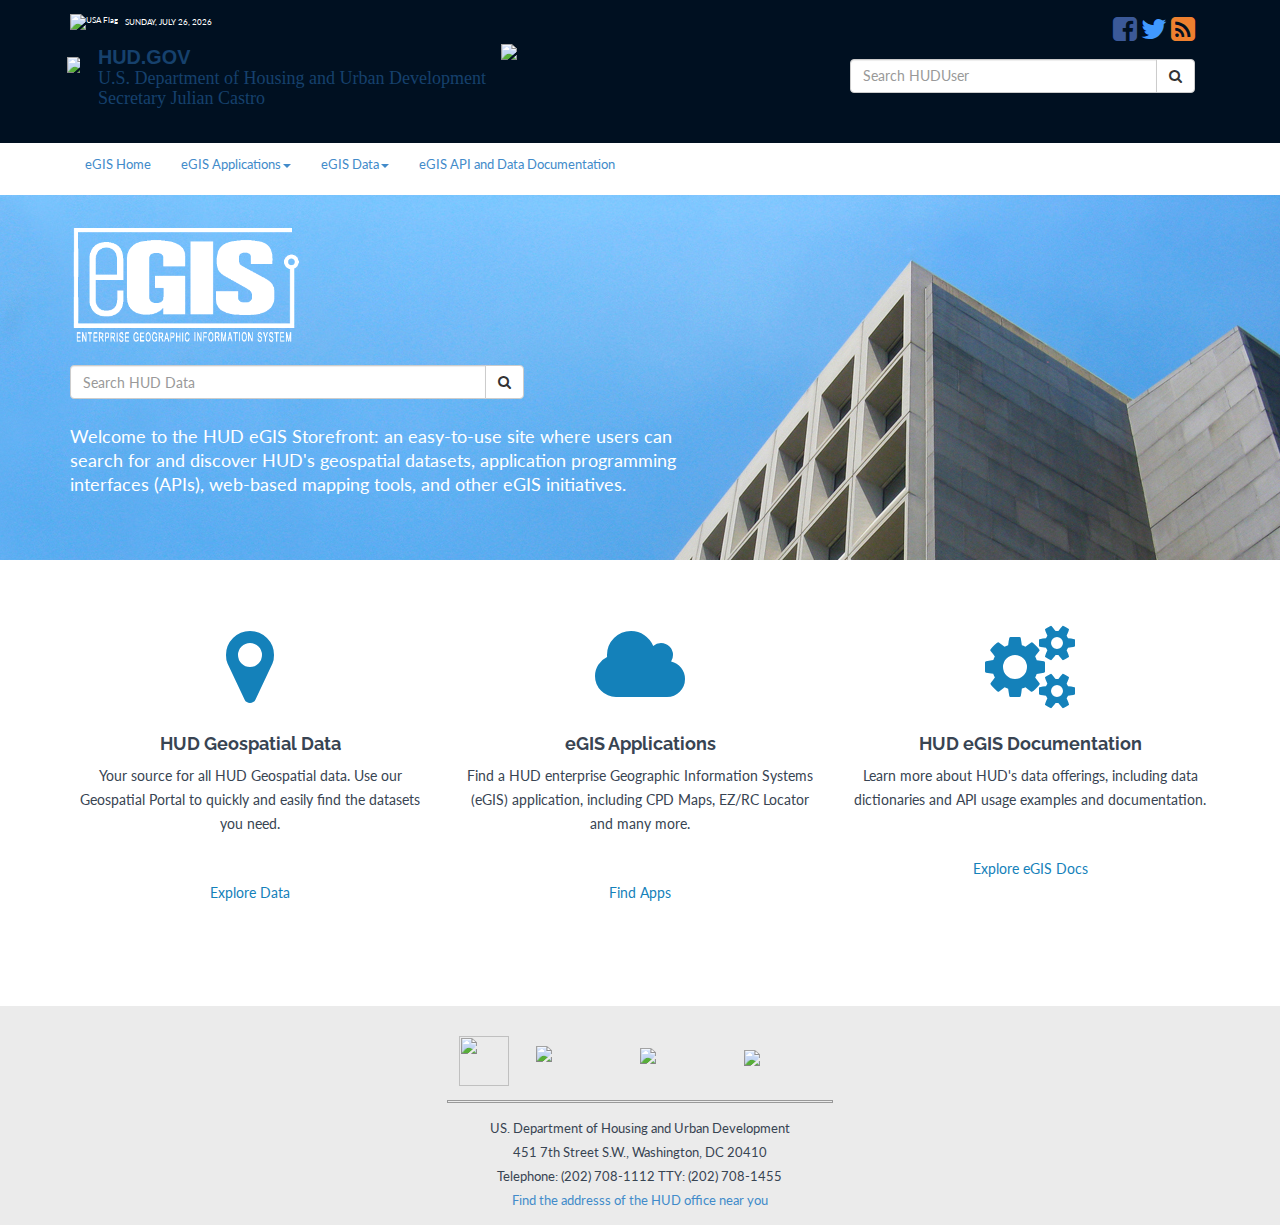
==== commit e13d06f7: "Update index.html" ====
--- a/index.html
+++ b/index.html
@@ -301,7 +301,7 @@
 
                     <p>Learn more about HUD's data offerings, including data dictionaries and API usage examples and documentation.</p>
 
-                    <p><br/><a href="docs.html" class="btn btn-theme">Explore HUD AGO</a></p>
+                    <p><br/><a href="docs.html" class="btn btn-theme">Explore eGIS Docs</a></p>
                 </div>
             </div>
         </div>
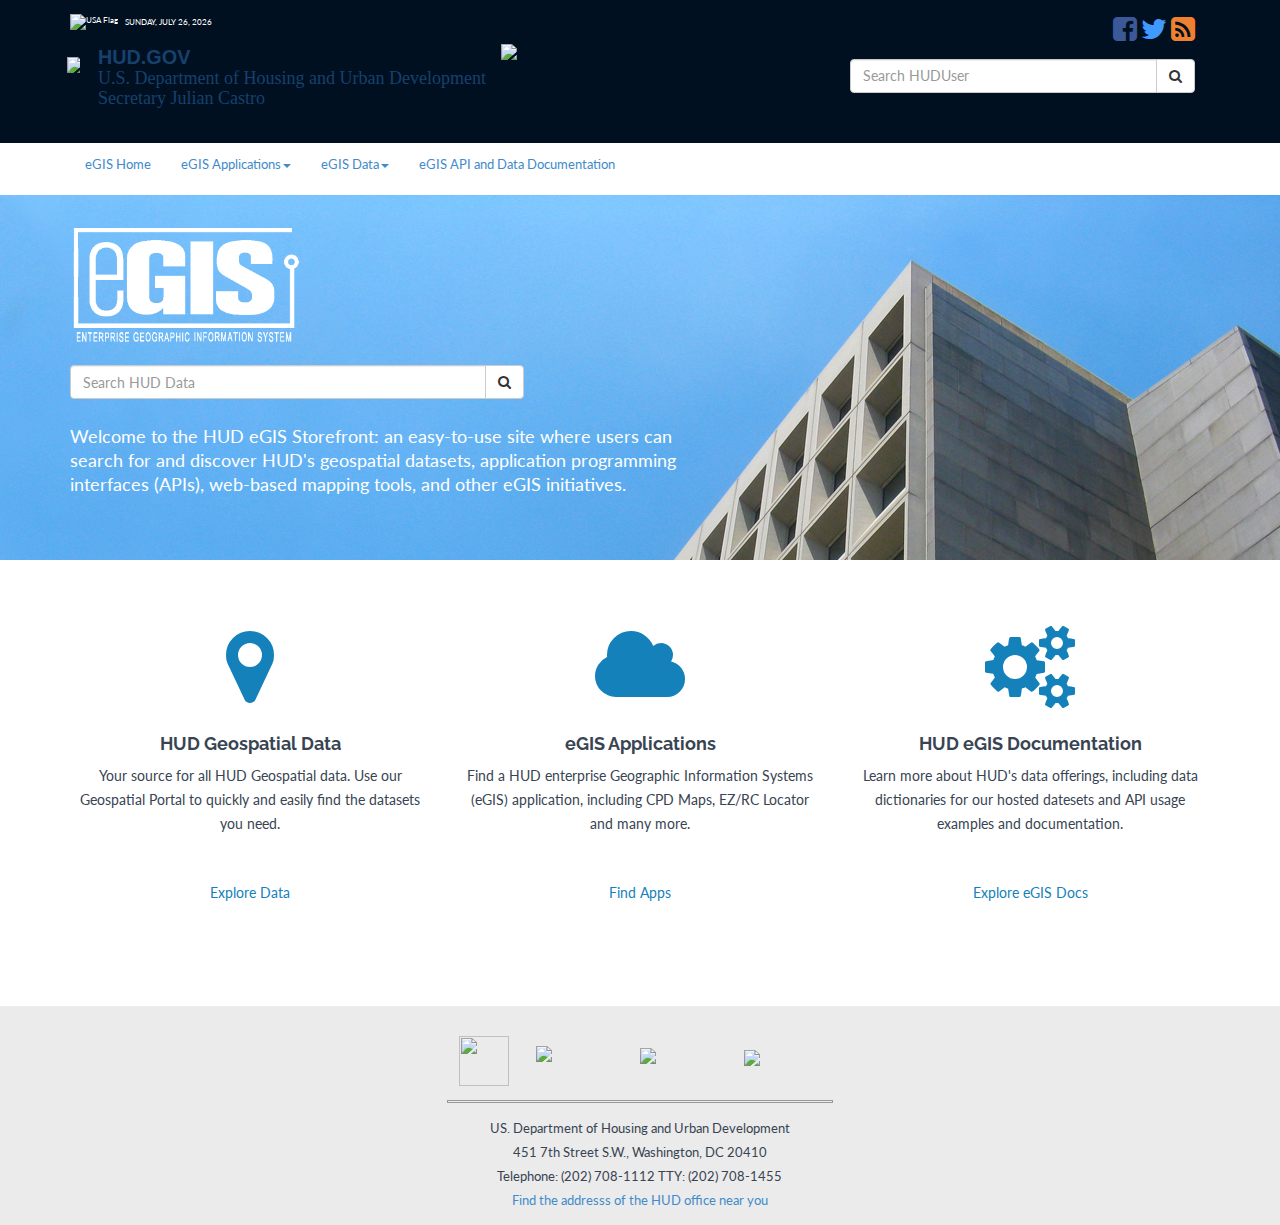
==== commit ce238fb6: "Update index.html" ====
--- a/index.html
+++ b/index.html
@@ -299,7 +299,7 @@
                     <i class="fa fa-gears" style="font-size:6em"></i>
                     <h4>HUD eGIS Documentation</h4>
 
-                    <p>Learn more about HUD's data offerings, including data dictionaries and API usage examples and documentation.</p>
+                    <p>Learn more about HUD's data offerings, including data dictionaries for our hosted datesets and API usage examples and documentation.</p>
 
                     <p><br/><a href="docs.html" class="btn btn-theme">Explore eGIS Docs</a></p>
                 </div>
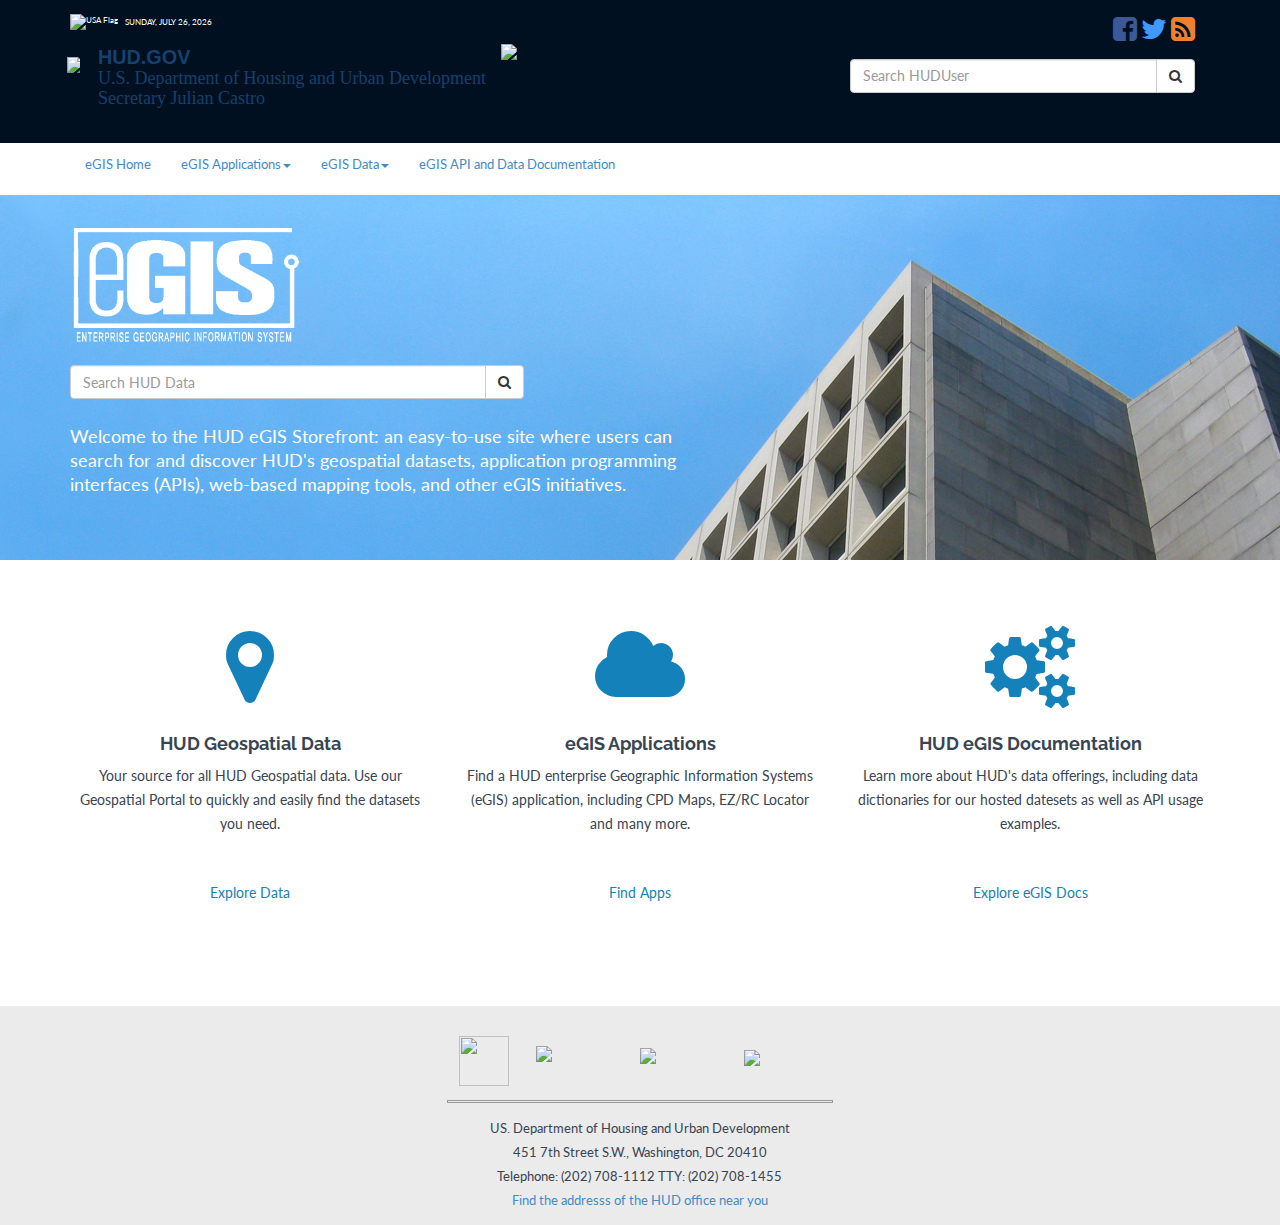
==== commit 6c790698: "Update index.html" ====
--- a/index.html
+++ b/index.html
@@ -299,7 +299,7 @@
                     <i class="fa fa-gears" style="font-size:6em"></i>
                     <h4>HUD eGIS Documentation</h4>
 
-                    <p>Learn more about HUD's data offerings, including data dictionaries for our hosted datesets and API usage examples and documentation.</p>
+                    <p>Learn more about HUD's data offerings, including data dictionaries for our hosted datesets as well as API usage examples.</p>
 
                     <p><br/><a href="docs.html" class="btn btn-theme">Explore eGIS Docs</a></p>
                 </div>
